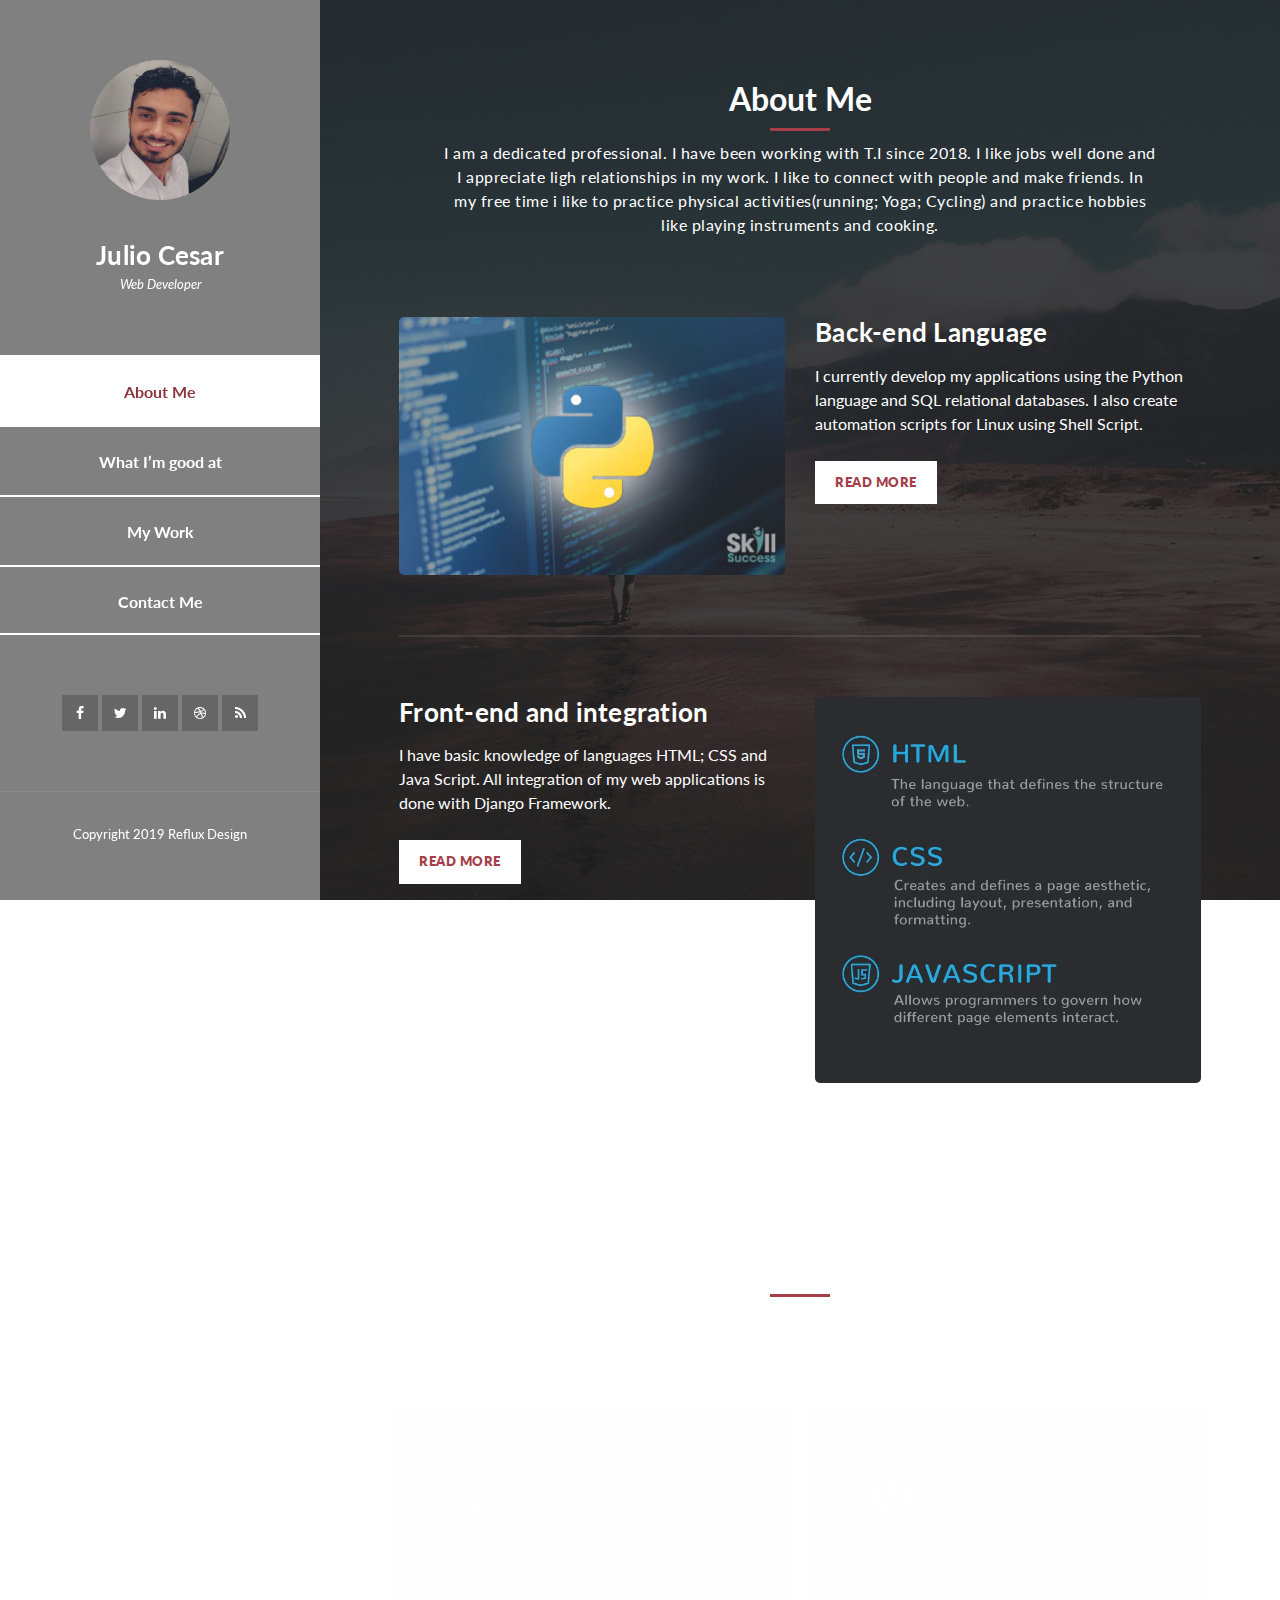
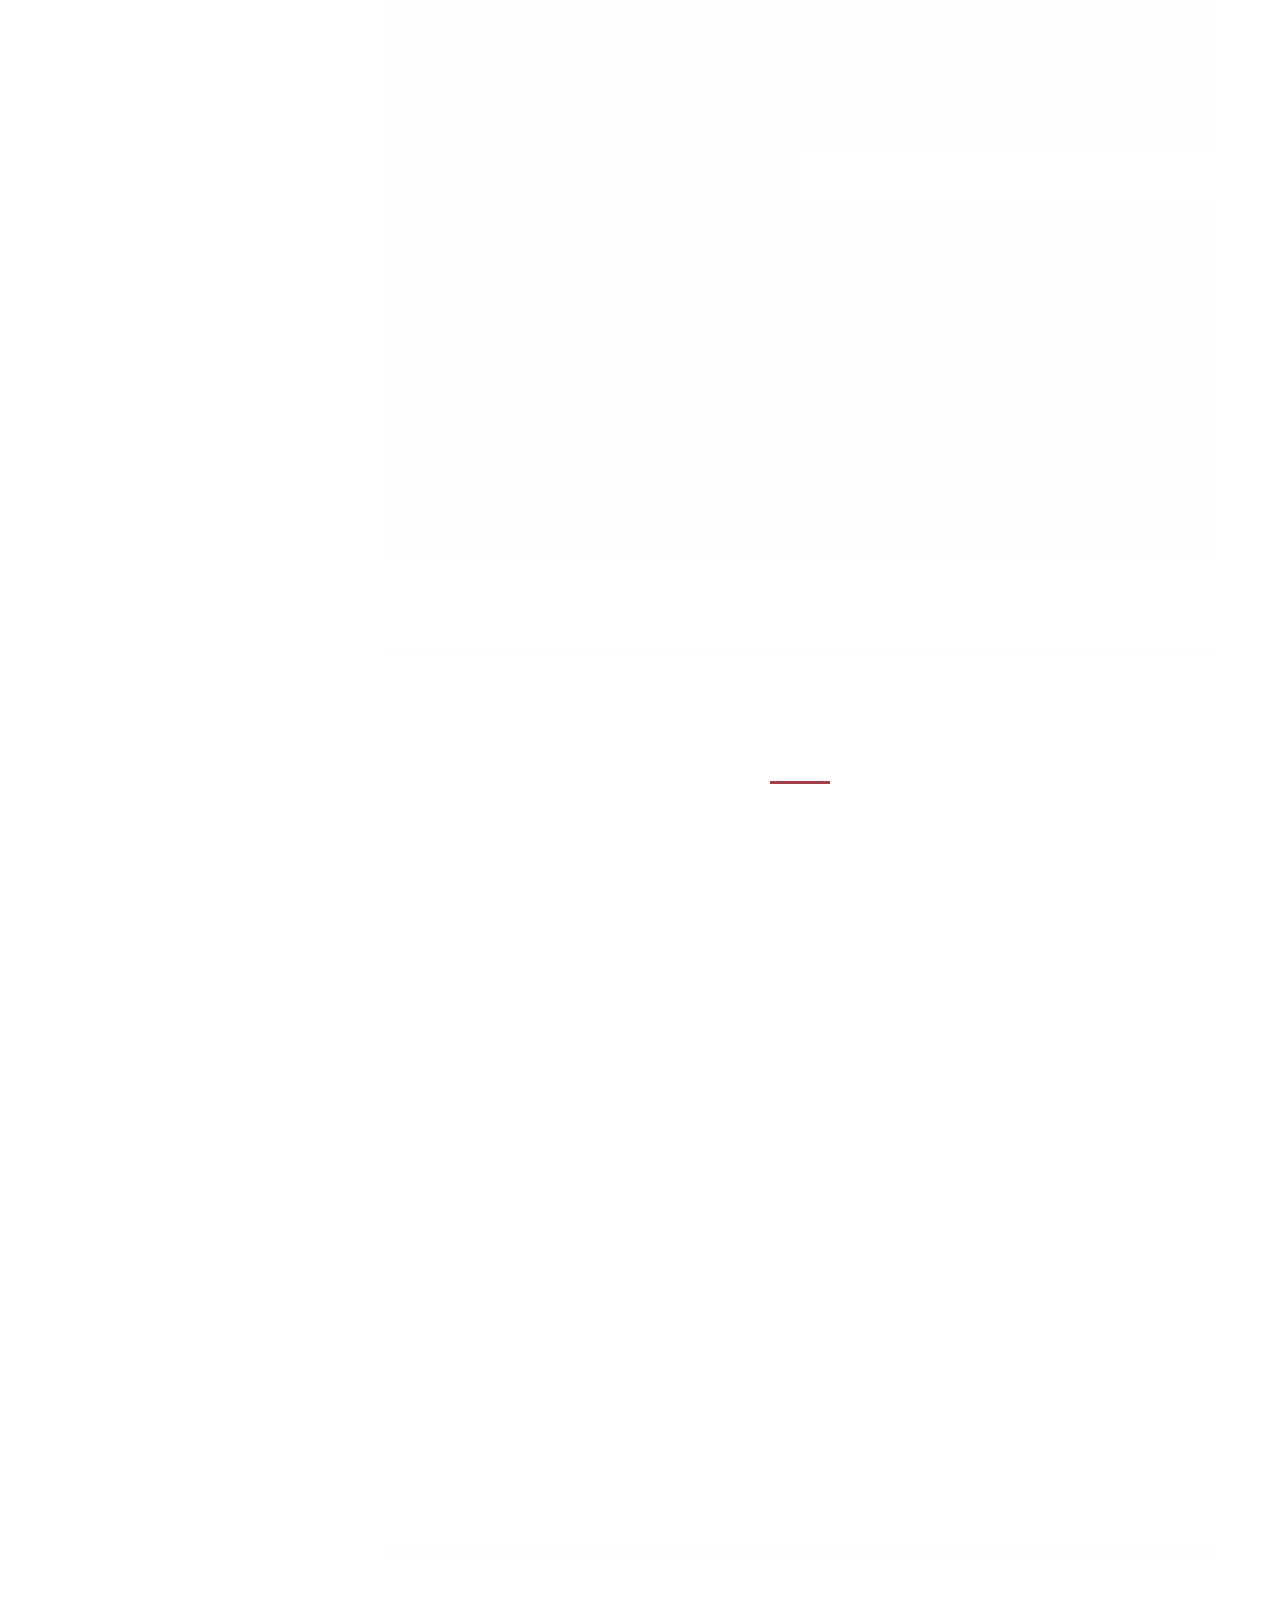
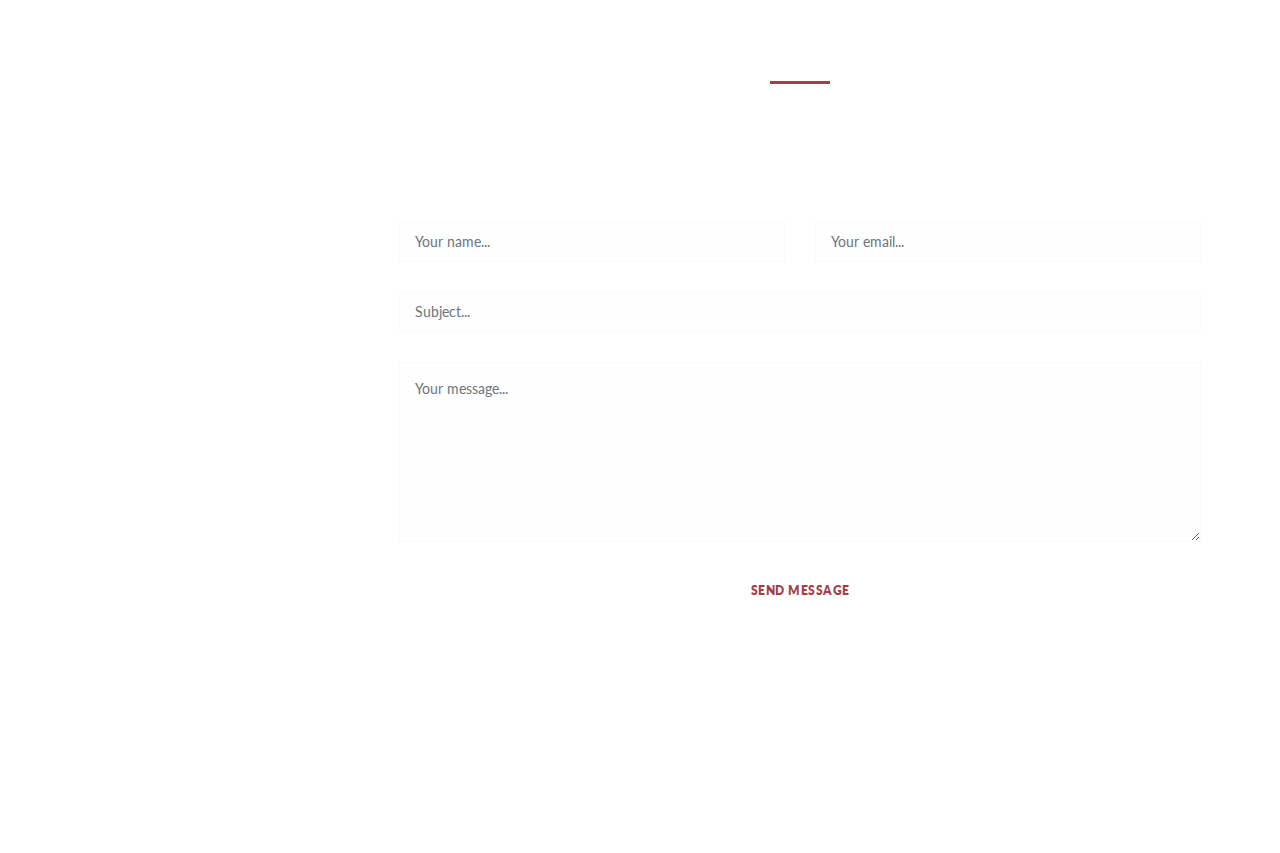
==== index.html @ 091b9fd5 "Home created" ====
<!DOCTYPE html>
<html lang="en">
  <head>
    <meta charset="utf-8" />
    <meta
      name="viewport"
      content="width=device-width, initial-scale=1, shrink-to-fit=no"
    />
    <meta name="description" content="" />
    <meta name="author" content="" />
    <link
      href="https://fonts.googleapis.com/css?family=Lato:100,300,400,700,900"
      rel="stylesheet"
    />

    <title>Reflux HTML CSS Template</title>
<!--
Reflux Template
https://templatemo.com/tm-531-reflux
-->
    <!-- Bootstrap core CSS -->
    <link href="vendor/bootstrap/css/bootstrap.min.css" rel="stylesheet" />

    <!-- Additional CSS Files -->
    <link rel="stylesheet" href="assets/css/fontawesome.css" />
    <link rel="stylesheet" href="assets/css/templatemo-style.css" />
    <link rel="stylesheet" href="assets/css/owl.css" />
    <link rel="stylesheet" href="assets/css/lightbox.css" />
  </head>

  <body>
    <div id="page-wraper">
      <!-- Sidebar Menu -->
      <div class="responsive-nav">
        <i class="fa fa-bars" id="menu-toggle"></i>
        <div id="menu" class="menu">
          <i class="fa fa-times" id="menu-close"></i>
          <div class="container">
            <div class="image">
              <a href="#"><img src="assets/images/my_picture.jpeg" alt="" /></a>
            </div>
            <div class="author-content">
              <h4>Julio Cesar</h4>
              <span>Web Developer</span>
            </div>
            <nav class="main-nav" role="navigation">
              <ul class="main-menu">
                <li><a href="#section1">About Me</a></li>
                <li><a href="#section2">What I’m good at</a></li>
                <li><a href="#section3">My Work</a></li>
                <li><a href="#section4">Contact Me</a></li>
              </ul>
            </nav>
            <div class="social-network">
              <ul class="soial-icons">
                <li>
                  <a href="https://fb.com/templatemo"
                    ><i class="fa fa-facebook"></i
                  ></a>
                </li>
                <li>
                  <a href="#"><i class="fa fa-twitter"></i></a>
                </li>
                <li>
                  <a href="#"><i class="fa fa-linkedin"></i></a>
                </li>
                <li>
                  <a href="#"><i class="fa fa-dribbble"></i></a>
                </li>
                <li>
                  <a href="#"><i class="fa fa-rss"></i></a>
                </li>
              </ul>
            </div>
            <div class="copyright-text">
              <p>Copyright 2019 Reflux Design</p>
            </div>
          </div>
        </div>
      </div>

      <section class="section about-me" data-section="section1">
        <div class="container">
          <div class="section-heading">
            <h2>About Me</h2>
            <div class="line-dec"></div>
            <span
              >I am a dedicated professional. I have been working with T.I since 2018. I like jobs well done and I appreciate ligh relationships in my work. I like to connect with people and make friends. In my free time i like to practice physical activities(running; Yoga; Cycling) and practice hobbies like playing instruments and cooking.</span
            >
          </div>
          <div class="left-image-post">
            <div class="row">
              <div class="col-md-6">
                <div class="left-image">
                  <img src="assets/images/python.jpg" alt="" />
                </div>
              </div>
              <div class="col-md-6">
                <div class="right-text">
                  <h4>Back-end Language</h4>
                  <p>
                    I currently develop my applications using the Python 
                    language and SQL relational databases.
                    I also create automation scripts for Linux using Shell Script.
                  </p>
                  <div class="white-button">
                    <a href="#">Read More</a>
                  </div>
                </div>
              </div>
            </div>
          </div>
          <div class="right-image-post">
            <div class="row">
              <div class="col-md-6">
                <div class="left-text">
                  <h4>Front-end and integration</h4>
                  <p>
                    I have basic knowledge of languages HTML; CSS and Java Script.
                    All integration of my web applications is done with Django Framework.

                  </p>
                  <div class="white-button">
                    <a href="#">Read More</a>
                  </div>
                </div>
              </div>
              <div class="col-md-6">
                <div class="right-image">
                  <img src="assets/images/front_end_image.webp" alt="" />
                </div>
              </div>
            </div>
          </div>
        </div>
      </section>

      <section class="section my-services" data-section="section2">
        <div class="container">
          <div class="section-heading">
            <h2>What I’m good at?</h2>
            <div class="line-dec"></div>
            <span
              >
            "There is no one so good that he cannot improve a little every day."  
            </span
            >
          </div>
          <div class="row">
            <div class="col-md-6">
              <div class="service-item">
                <div class="first-service-icon service-icon"></div>
                <h4>Python &amp; SQL Databases</h4>
                <p>
                  I am usually involved with the back end of applications:
                  Developing Python scrips, creating databases with My SQL
                  and developing Shell automation scripts for Linux.
                  
                </p>
              </div>
            </div>
            <div class="col-md-6">
              <div class="service-item">
                <div class="second-service-icon service-icon"></div>
                <h4>Creative Ideas</h4>
                <p>
                  I like to exercise my creativity inside and outside my work.
                  Working on solutions or simply creating things.
                </p>
              </div>
            </div>
            <div class="col-md-6">
              <div class="service-item">
                <div class="third-service-icon service-icon"></div>
                <h4>Team work</h4>
                <p>
                  Integer suscipit condimentum aliquet. Nam quis risus metus.
                  I really enjoy being part of teams. Being involved in projects
                  where I can connect with people.
                </p>
              </div>
            </div>
            <div class="col-md-6">
              <div class="service-item">
                <div class="fourth-service-icon service-icon"></div>
                <h4>Working with goals</h4>
                <p>
                  Vivamus et dui a massa venenatis fringilla. Proin lacus massa,
                  I like to work with well-defined goals so that results can be evaluated and improved.
                </p>
              </div>
            </div>
          </div>
        </div>
      </section>

      <section class="section my-work" data-section="section3">
        <div class="container">
          <div class="section-heading">
            <h2>My Work</h2>
            <div class="line-dec"></div>
            <span
              > Visit my GitHub and see all the projects I working.<br/>
              
              </br>
              Some of the projects i did: <br/>
              </br>
              1- Automation of network printing control administration with automation of sending alert e-mail.
              </br>
              2- Web Scraping of weather page with automation of sending e-mails with weather forecast.
              </br>
              3- Website development for Mogi Idependent football team


           
            </span
            >
          </div>
          <div class="row">
            <div class="isotope-wrapper">
              <form class="isotope-toolbar">
                <label
                  ><input
                    type="radio"
                    data-type="*"
                    checked=""
                    name="isotope-filter"
                  />
                  <!--  DISABLE

                  <span>all</span></label
                >
                <label
                  ><input
                    type="radio"
                    data-type="people"
                    name="isotope-filter"
                  />
                  <span>people</span></label
                >
                <label
                  ><input
                    type="radio"
                    data-type="nature"
                    name="isotope-filter"
                  />
                  <span>nature</span></label
                >
                <label
                  ><input
                    type="radio"
                    data-type="animals"
                    name="isotope-filter"
                  />
                  <span>animals</span></label
                  > -->
              </form>
              <div class="isotope-box">
                <div class="isotope-item" data-type="nature">
                  <figure class="snip1321">
                    <img
                      src="assets/images/portfolio-01.jpg"
                      alt="sq-sample26"
                    />
                    <figcaption>
                      <a
                        href="assets/images/portfolio-01.jpg"
                        data-lightbox="image-1"
                        data-title="Caption"
                        ><i class="fa fa-search"></i
                      ></a>
                      <h4>First Title</h4>
                      <span>free to use our template</span>
                    </figcaption>
                  </figure>
                </div>

                <div class="isotope-item" data-type="people">
                  <figure class="snip1321">
                    <img
                      src="assets/images/portfolio-02.jpg"
                      alt="sq-sample26"
                    />
                    <figcaption>
                      <a
                        href="assets/images/portfolio-02.jpg"
                        data-lightbox="image-1"
                        data-title="Caption"
                        ><i class="fa fa-search"></i
                      ></a>
                      <h4>Second Title</h4>
                      <span>please tell your friends</span>
                    </figcaption>
                  </figure>
                </div>

                <div class="isotope-item" data-type="animals">
                  <figure class="snip1321">
                    <img
                      src="assets/images/portfolio-03.jpg"
                      alt="sq-sample26"
                    />
                    <figcaption>
                      <a
                        href="assets/images/portfolio-03.jpg"
                        data-lightbox="image-1"
                        data-title="Caption"
                        ><i class="fa fa-search"></i
                      ></a>
                      <h4>Item Third</h4>
                      <span>customize anything</span>
                    </figcaption>
                  </figure>
                </div>

                <div class="isotope-item" data-type="people">
                  <figure class="snip1321">
                    <img
                      src="assets/images/portfolio-04.jpg"
                      alt="sq-sample26"
                    />
                    <figcaption>
                      <a
                        href="assets/images/portfolio-04.jpg"
                        data-lightbox="image-1"
                        data-title="Caption"
                        ><i class="fa fa-search"></i
                      ></a>
                      <h4>Item Fourth</h4>
                      <span>Re-distribution not allowed</span>
                    </figcaption>
                  </figure>
                </div>

                <div class="isotope-item" data-type="nature">
                  <figure class="snip1321">
                    <img
                      src="assets/images/portfolio-05.jpg"
                      alt="sq-sample26"
                    />
                    <figcaption>
                      <a
                        href="assets/images/portfolio-05.jpg"
                        data-lightbox="image-1"
                        data-title="Caption"
                        ><i class="fa fa-search"></i
                      ></a>
                      <h4>Fifth Awesome</h4>
                      <span>Ut sollicitudin risus</span>
                    </figcaption>
                  </figure>
                </div>

                <div class="isotope-item" data-type="animals">
                  <figure class="snip1321">
                    <img
                      src="assets/images/portfolio-06.jpg"
                      alt="sq-sample26"
                    />
                    <figcaption>
                      <a
                        href="assets/images/portfolio-06.jpg"
                        data-lightbox="image-1"
                        data-title="Caption"
                        ><i class="fa fa-search"></i
                      ></a>
                      <h4>Awesome Sixth</h4>
                      <span>Donec eget massa ante</span>
                    </figcaption>
                  </figure>
                </div>
              </div>
            </div>
          </div>
        </div>
      </section>

      <section class="section contact-me" data-section="section4">
        <div class="container">
          <div class="section-heading">
            <h2>Contact Me</h2>
            <div class="line-dec"></div>
            <span
              >Fusce eget nibh nec justo interdum condimentum. Morbi justo ex,
              efficitur at ante ac, tincidunt maximus ligula. Lorem ipsum dolor
              sit amet, consectetur adipiscing elit.</span
            >
          </div>
          <div class="row">
            <div class="right-content">
              <div class="container">
                <form id="contact" action="" method="post">
                  <div class="row">
                    <div class="col-md-6">
                      <fieldset>
                        <input
                          name="name"
                          type="text"
                          class="form-control"
                          id="name"
                          placeholder="Your name..."
                          required=""
                        />
                      </fieldset>
                    </div>
                    <div class="col-md-6">
                      <fieldset>
                        <input
                          name="email"
                          type="text"
                          class="form-control"
                          id="email"
                          placeholder="Your email..."
                          required=""
                        />
                      </fieldset>
                    </div>
                    <div class="col-md-12">
                      <fieldset>
                        <input
                          name="subject"
                          type="text"
                          class="form-control"
                          id="subject"
                          placeholder="Subject..."
                          required=""
                        />
                      </fieldset>
                    </div>
                    <div class="col-md-12">
                      <fieldset>
                        <textarea
                          name="message"
                          rows="6"
                          class="form-control"
                          id="message"
                          placeholder="Your message..."
                          required=""
                        ></textarea>
                      </fieldset>
                    </div>
                    <div class="col-md-12">
                      <fieldset>
                        <button type="submit" id="form-submit" class="button">
                          Send Message
                        </button>
                      </fieldset>
                    </div>
                  </div>
                </form>
              </div>
            </div>
          </div>
        </div>
      </section>
    </div>

    <!-- Scripts -->
    <!-- Bootstrap core JavaScript -->
    <script src="vendor/jquery/jquery.min.js"></script>
    <script src="vendor/bootstrap/js/bootstrap.bundle.min.js"></script>

    <script src="assets/js/isotope.min.js"></script>
    <script src="assets/js/owl-carousel.js"></script>
    <script src="assets/js/lightbox.js"></script>
    <script src="assets/js/custom.js"></script>
    <script>
      //according to loftblog tut
      $(".main-menu li:first").addClass("active");

      var showSection = function showSection(section, isAnimate) {
        var direction = section.replace(/#/, ""),
          reqSection = $(".section").filter(
            '[data-section="' + direction + '"]'
          ),
          reqSectionPos = reqSection.offset().top - 0;

        if (isAnimate) {
          $("body, html").animate(
            {
              scrollTop: reqSectionPos
            },
            800
          );
        } else {
          $("body, html").scrollTop(reqSectionPos);
        }
      };

      var checkSection = function checkSection() {
        $(".section").each(function() {
          var $this = $(this),
            topEdge = $this.offset().top - 80,
            bottomEdge = topEdge + $this.height(),
            wScroll = $(window).scrollTop();
          if (topEdge < wScroll && bottomEdge > wScroll) {
            var currentId = $this.data("section"),
              reqLink = $("a").filter("[href*=\\#" + currentId + "]");
            reqLink
              .closest("li")
              .addClass("active")
              .siblings()
              .removeClass("active");
          }
        });
      };

      $(".main-menu").on("click", "a", function(e) {
        e.preventDefault();
        showSection($(this).attr("href"), true);
      });

      $(window).scroll(function() {
        checkSection();
      });
    </script>
  </body>
</html>
---- assets/css/templatemo-style.css ----
/*

Reflux Template

https://templatemo.com/tm-531-reflux

*/

@import url(fontawesome.css);
@import url("https://fonts.googleapis.com/css?family=Lato:100,300,400,700,900");
body {
    font-family: 'Lato', sans-serif;
}

#page-wraper {
    background: url(../images/page-bg.jpg) no-repeat center center fixed;
    -webkit-background-size: cover;
    -moz-background-size: cover;
    -o-background-size: cover;
    background-size: cover;
    width: 100%;
}


/* Basic */

body {
    overflow-x: hidden;
}

input,
select,
textarea {
    outline: none;
}

a,
a:hover {
    text-decoration: none;
}

p {
    font-size: 16px;
    line-height: 24px;
    color: #fff;
}

h4 {
    font-size: 26px;
    font-weight: 700;
    color: #fff;
    letter-spacing: 0.25px;
}

img {
    width: 100%;
    overflow: hidden;
}

ul {
    padding: 0;
    margin: 0;
    list-style: none;
}

ul li {
    display: inline-block;
}

html {
    -webkit-box-sizing: border-box;
    -moz-box-sizing: border-box;
    box-sizing: border-box;
}

*,
*:before,
*:after {
    -webkit-box-sizing: inherit;
    -moz-box-sizing: inherit;
    box-sizing: inherit;
}

.clearfix {
    zoom: 1;
}

.clearfix:before,
.clearfix:after {
    content: "";
    display: table;
}

.clearfix:after {
    clear: both;
}

.container {
    margin: 0 auto;
}

.main-nav {
    text-align: center;
}

.main-nav li:last-child a {
    border-bottom: 2px solid #fff;
}

.main-nav li {
    display: block;
}

.main-nav li a {
    height: 70px;
    line-height: 70px;
    display: inline-block;
    font-size: 16px;
    font-weight: 700;
    color: #fff;
    width: 100%;
    transition: all 0.5s;
    border-top: 2px solid #fff;
}

.main-nav li:hover a,
.main-nav li.active a {
    background: #fff;
    color: #8c363e;
}

/* Sidebar Menu */

.menu .image {
    margin-top: 60px;
}

.menu .image img {
    width: 140px;
    height: 140px;
    border-radius: 50%;
    text-align: center;
}

.menu .author-content {
    margin: 40px 0px 60px 0px;
}

.menu .author-content h4 {
    margin-bottom: 0px;
}

.menu .author-content span {
    font-size: 13px;
    font-style: italic;
    color: #fff;
}

.menu .social-network {
    margin-top: 60px;
}

.menu .social-network ul li {
    margin: 0 3px;
}

.menu .social-network ul li a {
    width: 40px;
    height: 40px;
    display: inline-block;
    text-align: center;
    line-height: 40px;
    background-color: rgba(0, 0, 0, 0.2);
    color: #fff;
    font-size: 14px;
    transition: all 0.5s;
}

.menu .social-network ul li a:hover {
    background-color: #fff;
    color: #a43f49;
}

.menu .copyright-text {
    position: relative;
    margin-top: 60px;
}

.menu .copyright-text p {
    border-top: 1px solid rgba(250, 250, 250, 0.1);
    display: inline-block;
    width: 100%;
    padding-left: 30px;
    padding-right: 30px;
    padding-top: 30px;
    font-size: 13px;
}

.menu:before,
.menu:after {
    content: "";
    display: table;
}

.menu:after {
    clear: both;
}

.menu a {
    text-decoration: none;
    color: inherit;
}

.menu {
    text-align: center;
}

.menu::-webkit-scrollbar {
    display: none;
}

.menu {
    left: 10%;
  -webkit-transition: -webkit-transform 233ms cubic-bezier(0, 0, 0.21, 1);
  -webkit-overflow-scrolling: touch;
  background-color: grey;
  box-sizing: border-box;
  height: 100vh;  
  max-height: 100vh !important;
  max-width: 80vw !important;
  min-width: 45px !important;
  outline: none;
  overflow-x: hidden !important;
  overflow-y: auto !important;
  padding: 0;
  position: fixed !important;
  top: calc(0px);  
  width: 20%;
  will-change: transform;
  z-index: 9999 !important;
}

.menu-toggle {
  color: #fff;
  cursor: pointer;
  font-size: 25px;
  position: fixed;
  right: 25px;
  top: 25px;
}

#menu-toggle {
    z-index: 999;
    cursor: pointer;
    position: fixed;
    top: 0;
    left: 0;
    color: #a43f49;
    background-color: #fff;
    width: 60px;
    height: 60px;
    text-align: center;
    display: inline-block;
    line-height: 60px;
}

.menu-close {
  cursor: pointer;
}

#menu-close {
    cursor: pointer;
    text-align: right;
    color: #a43f49;
    background-color: #fff;
    width: 100%;
    height: 60px;
    text-align: center;
    display: inline-block;
    line-height: 60px;
}


/* Section */

.section {
    color: #fff;
    width: 55%;
    right: 10%;
    left: 35%;
    position: relative;
    min-height: 100vh;
    padding-bottom: 80px;
    border-bottom: 3px solid rgba(250, 250, 250, 0.25);
}

.section-heading {
    text-align: center;
    padding: 80px 45px;
}

.section-heading h2 {
    font-size: 32px;
    font-weight: 700;
    color: #fff;
}

.section-heading .line-dec {
    width: 60px;
    height: 3px;
    background-color: #a43f49;
    margin: 10px auto;
}

.section-heading span {
    margin-top: 5px;
    font-size: 16px;
    color: #fff;
    letter-spacing: 0.5px;
}


/* Buttons */

.white-button a {
    display: inline-block;
    padding: 12px 20px;
    background-color: #fff;
    color: #a43f49;
    font-size: 13px;
    font-weight: 800;
    letter-spacing: 0.5px;
    text-transform: uppercase;
    transition: all 0.5s;
}

.white-button a:hover {
    background-color: #a43f49;
    color: #fff;
}

button {
    display: inline-block;
    padding: 10px 20px;
    background-color: #fff;
    color: #a43f49;
    font-size: 12px;
    font-weight: 800;
    letter-spacing: 0.5px;
    text-transform: uppercase;
    transition: all 0.5s;
    border: none;
    outline: none;
    cursor: pointer;
}

button:hover {
    outline: none;
    background-color: #a43f49;
    color: #fff;
}


/* Left & Right Post */

.right-image-post {
    margin-top: 60px;
    padding-top: 60px;
    border-top: 2px solid rgba(250, 250, 250, 0.1);
}

.left-image img,
.right-image img {
    border-radius: 5px;
}

.right-image-post h4,
.left-image-post h4 {
    margin-top: 30px;
}

.right-image-post p,
.left-image-post p {
    margin-top: 20px;
}

.right-image-post .white-button,
.left-image-post .white-button {
    margin-top: 30px;
}


/* Services */

.my-services .col-md-6 {
    padding-left: 5px;
    padding-right: 5px;
}

.service-item {
    margin-bottom: 10px;
    padding: 50px;
    background-color: rgba(250, 250, 250, 0.1);
    transition: all 0.5s;
}

.service-item h4 {
    transition: all 0.5s;
}

.service-item p {
    transition: all 0.5s;
}

.service-item:hover {
    background-color: rgba(250, 250, 250, 1);
}

.service-item:hover h4 {
    color: #1e1e1e;
}

.service-item:hover p {
    color: #4a4a4a;
}

.service-item .service-icon {
    width: 70px;
    height: 70px;
    display: inline-block;
    margin-bottom: 30px;
    background-size: cover;
    background-repeat: no-repeat;
    transition: all 0.5s;
}

.service-item .first-service-icon {
    background-image: url(../images/first-white-icon.png);
}

.service-item:hover .first-service-icon {
    background-image: url(../images/first-main-icon.png);
}

.service-item .second-service-icon {
    background-image: url(../images/second-white-icon.png);
}

.service-item:hover .second-service-icon {
    background-image: url(../images/second-main-icon.png);
}

.service-item .third-service-icon {
    background-image: url(../images/third-white-icon.png);
}

.service-item:hover .third-service-icon {
    background-image: url(../images/third-main-icon.png);
}

.service-item .fourth-service-icon {
    background-image: url(../images/fourth-white-icon.png);
}

.service-item:hover .fourth-service-icon {
    background-image: url(../images/fourth-main-icon.png);
}


/* My Work */

section.my-work .section-heading {
    text-align: left;
    padding: 80px 45px 50px 45px;
}

.isotope-wrapper {
    position: relative;
    width: 100%;
    margin: auto;
}

.isotope-toolbar input[type="radio"] {
    display: none;
}

.isotope-toolbar span {
    text-transform: capitalize;
    display: inline-block;
    margin-right: 15px;
    padding-bottom: 3px;
    font-size: 15px;
    font-weight: 700;
    border-bottom: 2px solid transparent;
    transform: ease-in-out 0.5s;
    cursor: pointer;
}

.isotope-toolbar input[type="radio"]:checked + span {
    color: #a43f49;
    border-bottom: 2px solid #a43f49;
}

.isotope-box {
    position: relative;
    width: 100%;
}

.isotope-toolbar {
    text-align: center;
    margin: 10px;
}

.isotope-toolbar p {
    border-top: 1px solid #fff;
    padding-top: 15px;
}

.isotope-toolbar a {
    color: #fff;
}

.isotope-item {
    position: relative;
    width: 48%;
    margin: 1%;
    border-bottom: 2px solid rgba(250,250,250,0.1);
    padding-bottom: 30px;
    margin-bottom: 30px;
}

.isotope-item img {
    top: 0;
    left: 0;
    width: 100%;
    height: 100%;
    border-radius: 5px;
}

.lazyload {
    background: #f7f7f7;
}

.lazyloading {
    background: #f7f7f7 url(//afarkas.github.io/lazysizes/assets/imgs/loader.gif) no-repeat center;
    min-height: 60px;
}

figure.snip1321 {
  overflow: hidden;
  text-align: center;
  -webkit-perspective: 50em;
  perspective: 50em;
}
figure.snip1321 * {
  -webkit-box-sizing: padding-box;
  box-sizing: padding-box;
  -webkit-transition: all 0.2s ease-out;
  transition: all 0.2s ease-out;
}
figure.snip1321 figcaption {
  top: 50%;
  left: 20px;
  right: 20px;
  position: absolute;
  opacity: 0;
  z-index: 1;
}
figure.snip1321 h4 {
    margin-top: 15px;
  margin-bottom: 5px;
  color: #232323;
}
figure.snip1321 span {
    font-size: 14px;
    font-style: italic;
    display: block;
    color: #7a7a7a;
}
figure.snip1321 i {
  position: relative!important;
  font-size: 18px;
  background-color: #a43f49;
  width: 40px;
  height: 40px;
  display: inline-block;
  text-align: center;
  line-height: 40px;
  border-radius: 5px;
  color: #fff;
}
figure.snip1321:after {
  background-color: #ffffff;
  position: absolute;
  content: "";
  display: block;
  top: 20px;
  left: 20px;
  right: 20px;
  bottom: 20px;
  -webkit-transition: all 0.4s ease-in-out;
  transition: all 0.4s ease-in-out;
  -webkit-transform: rotateX(-90deg);
  transform: rotateX(-90deg);
  -webkit-transform-origin: 50% 50%;
  -ms-transform-origin: 50% 50%;
  transform-origin: 50% 50%;
  opacity: 0;
}
figure.snip1321 a {
  left: 0;
  right: 0;
  top: 0;
  bottom: 0;
  z-index: 1;
}
figure.snip1321:hover figcaption,
figure.snip1321.hover figcaption {
  -webkit-transform: translateY(-50%);
  transform: translateY(-50%);
  opacity: 1;
  -webkit-transition-delay: 0.2s;
  transition-delay: 0.2s;
}
figure.snip1321:hover:after,
figure.snip1321.hover:after {
  -webkit-transform: rotateX(0);
  transform: rotateX(0);
  opacity: 0.9;
}


/* Contact Me */

section.contact-me {
    border-bottom: none;
}

#contact input {
    background-color: rgba(250,250,250,0.1);
    border: 1px solid rgba(250,250,250,1);
    border-radius: 0px;
    margin-bottom: 30px;
    color: #fff;
    font-size: 14px;
    height: 40px;
    line-height: 40px;
    width: 100%;
    padding-left: 15px;
}

#contact input:focus {
    outline: none;
    box-shadow: none;
}

#contact textarea {
    background-color: rgba(250,250,250,0.1);
    border: 1px solid rgba(250,250,250,1);
    border-radius: 0px;
    margin-bottom: 30px;
    color: #fff;
    font-size: 14px;
    height: 180px;
    max-height: 220px;
    line-height: 40px;
    width: 100%;
    padding-left: 15px;
}

#contact textarea:focus {
    outline: none;
    box-shadow: none;
}

#contact {
    text-align: center;
}

@media screen and (max-width: 1680px) {
    .menu {
        left: 5%;
    }

    .section {
        color: #fff;
        width: 65%;
        right: 5%;
        left: 30%;
    }
}

@media screen and (max-width: 1680px) and (min-width: 846px) { 
    .menu .social-network ul li a {
        width: 36px;
        height: 36px;
        line-height: 36px;
    }

    .menu .social-network ul li {
        margin: 0;
    }

    .menu .image {
        margin-top: 60px;
    }
}

@media screen and (max-width: 1280px) {
    .menu {
        left: 0%;
    }

    .right-image-post h4,
    .left-image-post h4 {
        margin-top: 0px;
    }

    .right-image-post p,
    .left-image-post p {
        margin-top: 15px;
    }

    .right-image-post .white-button,
    .left-image-post .white-button {
        margin-top: 25px;
    }

}

.menu .container {
    padding-left: 0;
    padding-right: 0;
}

@media screen and (max-width: 1280px) and (min-width: 846px) {
    .menu {
        width: 25%;
    }
}

#menu-toggle,
#menu-close {
    display: none;
}  

@media screen and (max-width: 845px) {        
    #menu-toggle,
    #menu-close {
        display: inline-block;
    }    

    .menu {        
        width: 320px;
        -webkit-transform: translateX(-100%) !important;
        transform: translateX(-100%) !important;
        transition: -webkit-transform 233ms cubic-bezier(0, 0, 0.21, 1);
        transition: transform 233ms cubic-bezier(0, 0, 0.21, 1);
        transition: transform 233ms cubic-bezier(0, 0, 0.21, 1), -webkit-transform 233ms cubic-bezier(0, 0, 0.21, 1);
    }

    .menu .image {
        margin-top: 40px;        
    }

    .menu .image img {
        width: 120px;
        height: 120px;
    }

    .menu .author-content {
        margin: 20px 0px 40px 0px;
    }

    .menu .container {
        padding-left: 15px;
        padding-right: 15px;
    }

    .menu.open {
        display: inline-block;
        -webkit-transform: translateX(0) !important;
                transform: translateX(0) !important;
    }

    .responsive-nav {
        display: inline-block;
    }
    .section {
        width: 94%;
        right: 3%;
        left: 3%;
    }
    .isotope-item {
        width: 94%;
        margin: 3%;
    }
    .left-image-post img {
        margin-bottom: 30px;
    }
    .right-image-post img {
        margin-top: 30px;
    }
    .isotope-item {
        border-bottom: none;
        text-align: center;
    }
    .isotope-toolbar {
        margin-bottom: 20px;
    }
}
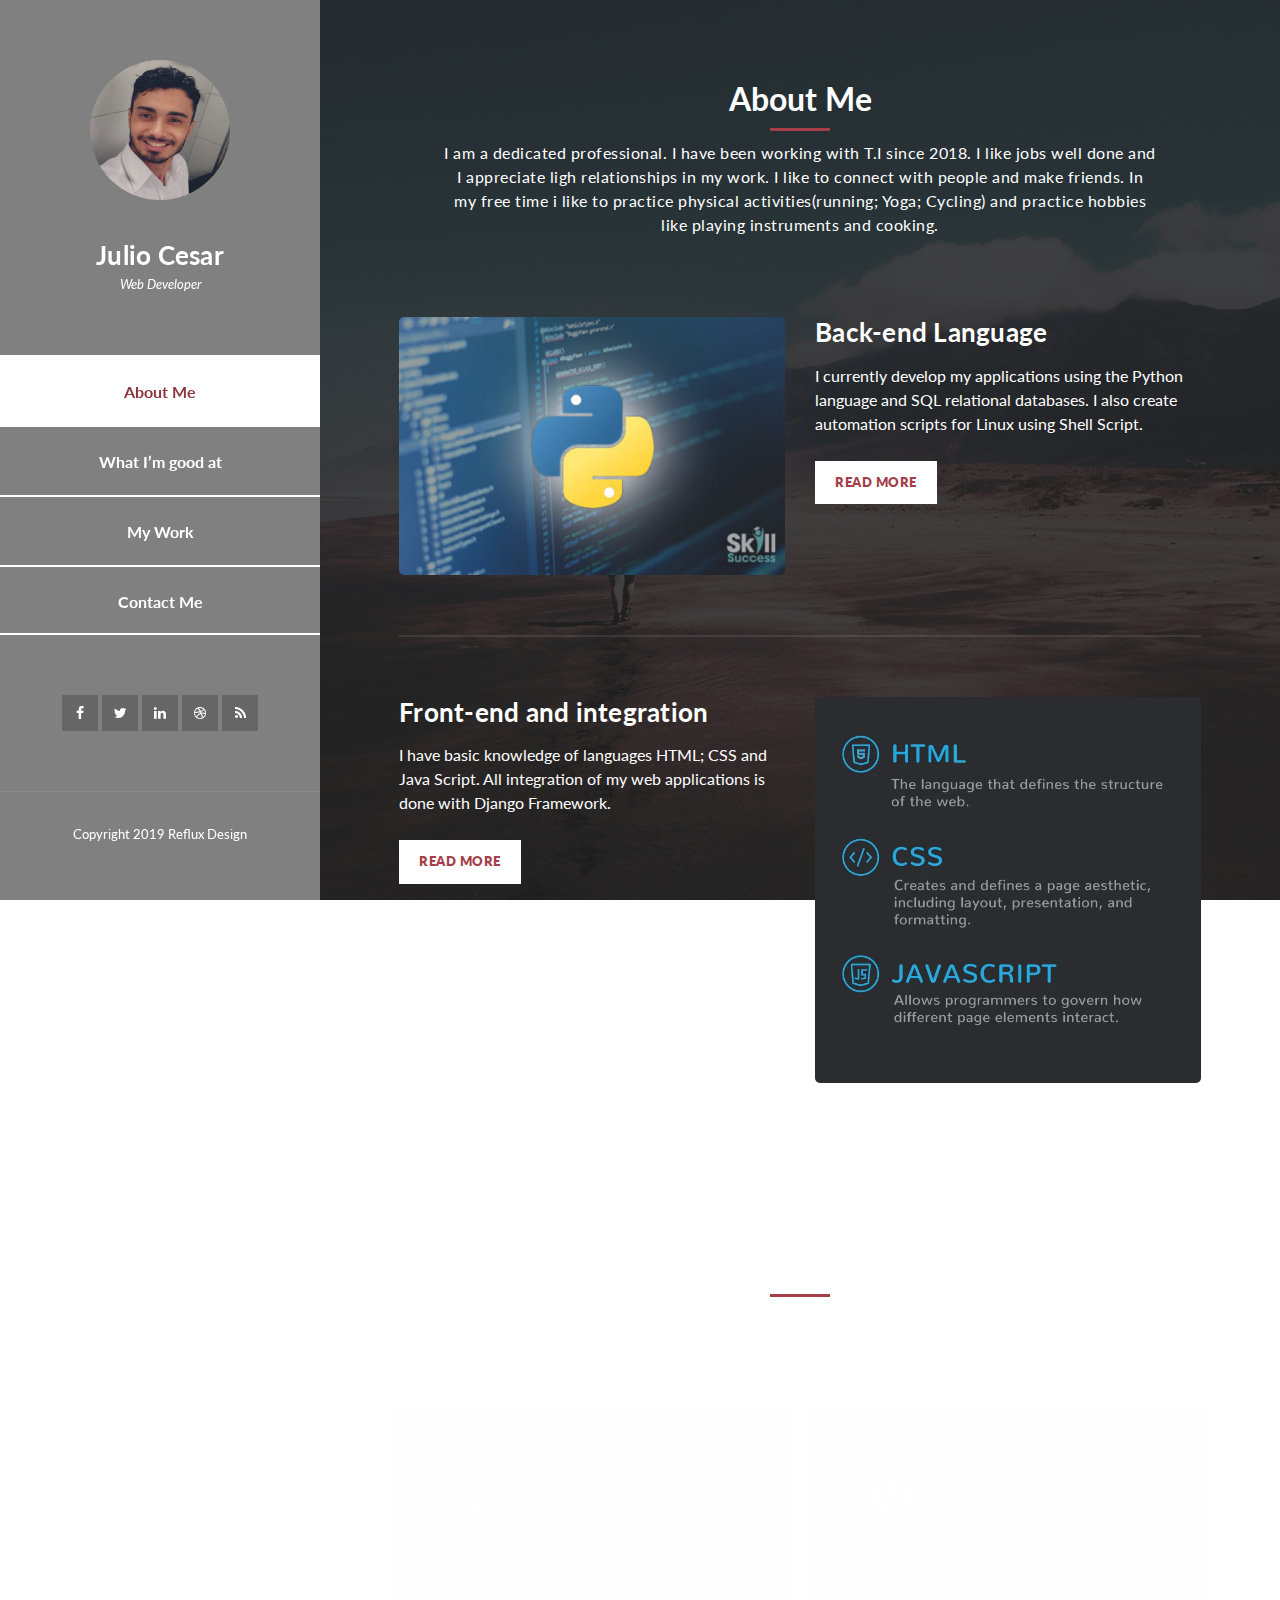
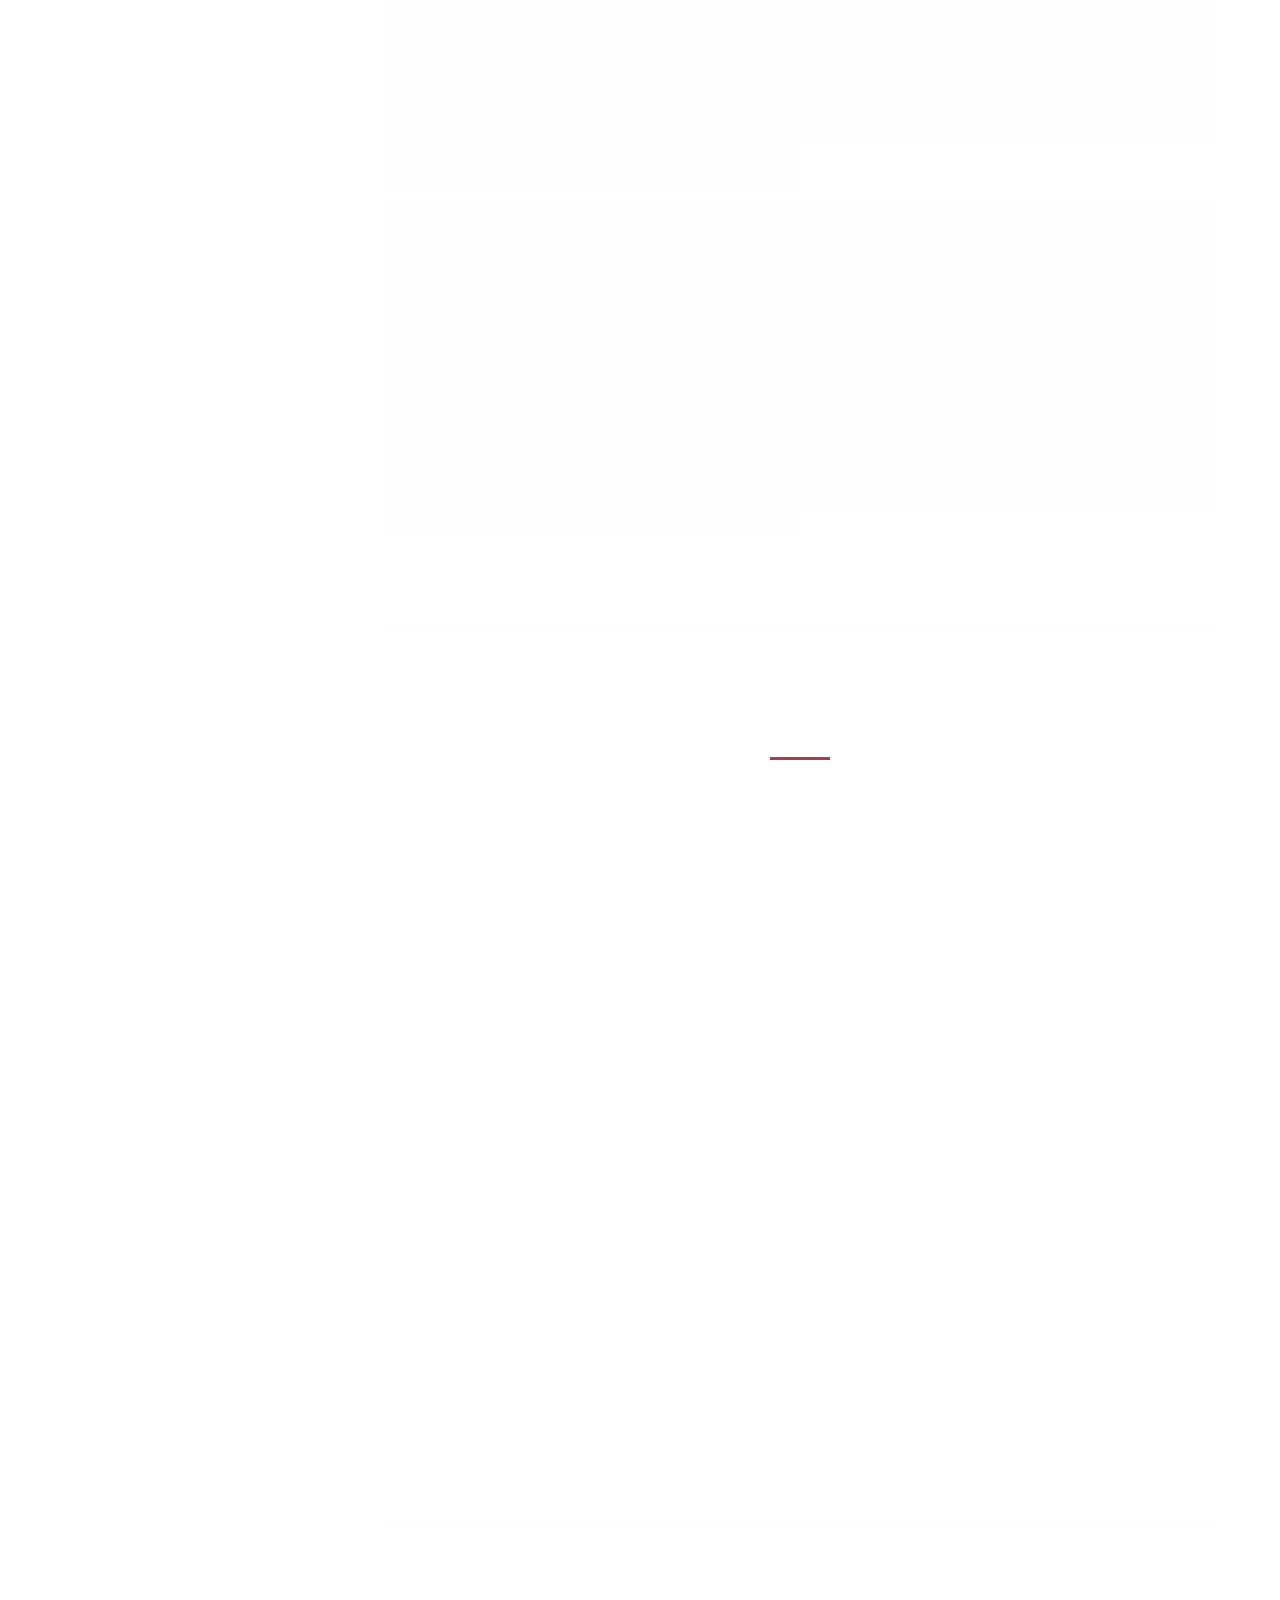
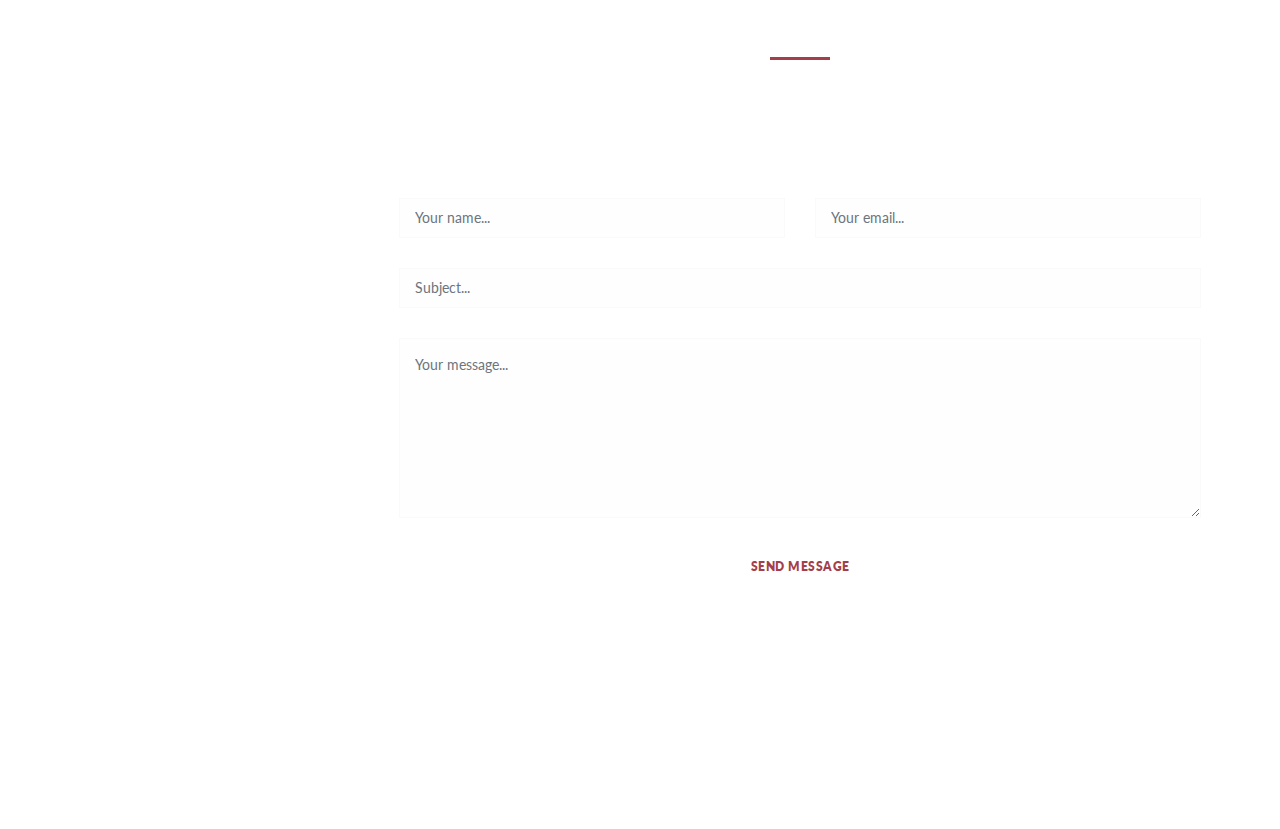
==== commit 4c2cfe94: "Description change" ====
--- a/index.html
+++ b/index.html
@@ -174,7 +174,6 @@
                 <div class="third-service-icon service-icon"></div>
                 <h4>Team work</h4>
                 <p>
-                  Integer suscipit condimentum aliquet. Nam quis risus metus.
                   I really enjoy being part of teams. Being involved in projects
                   where I can connect with people.
                 </p>
@@ -185,7 +184,6 @@
                 <div class="fourth-service-icon service-icon"></div>
                 <h4>Working with goals</h4>
                 <p>
-                  Vivamus et dui a massa venenatis fringilla. Proin lacus massa,
                   I like to work with well-defined goals so that results can be evaluated and improved.
                 </p>
               </div>
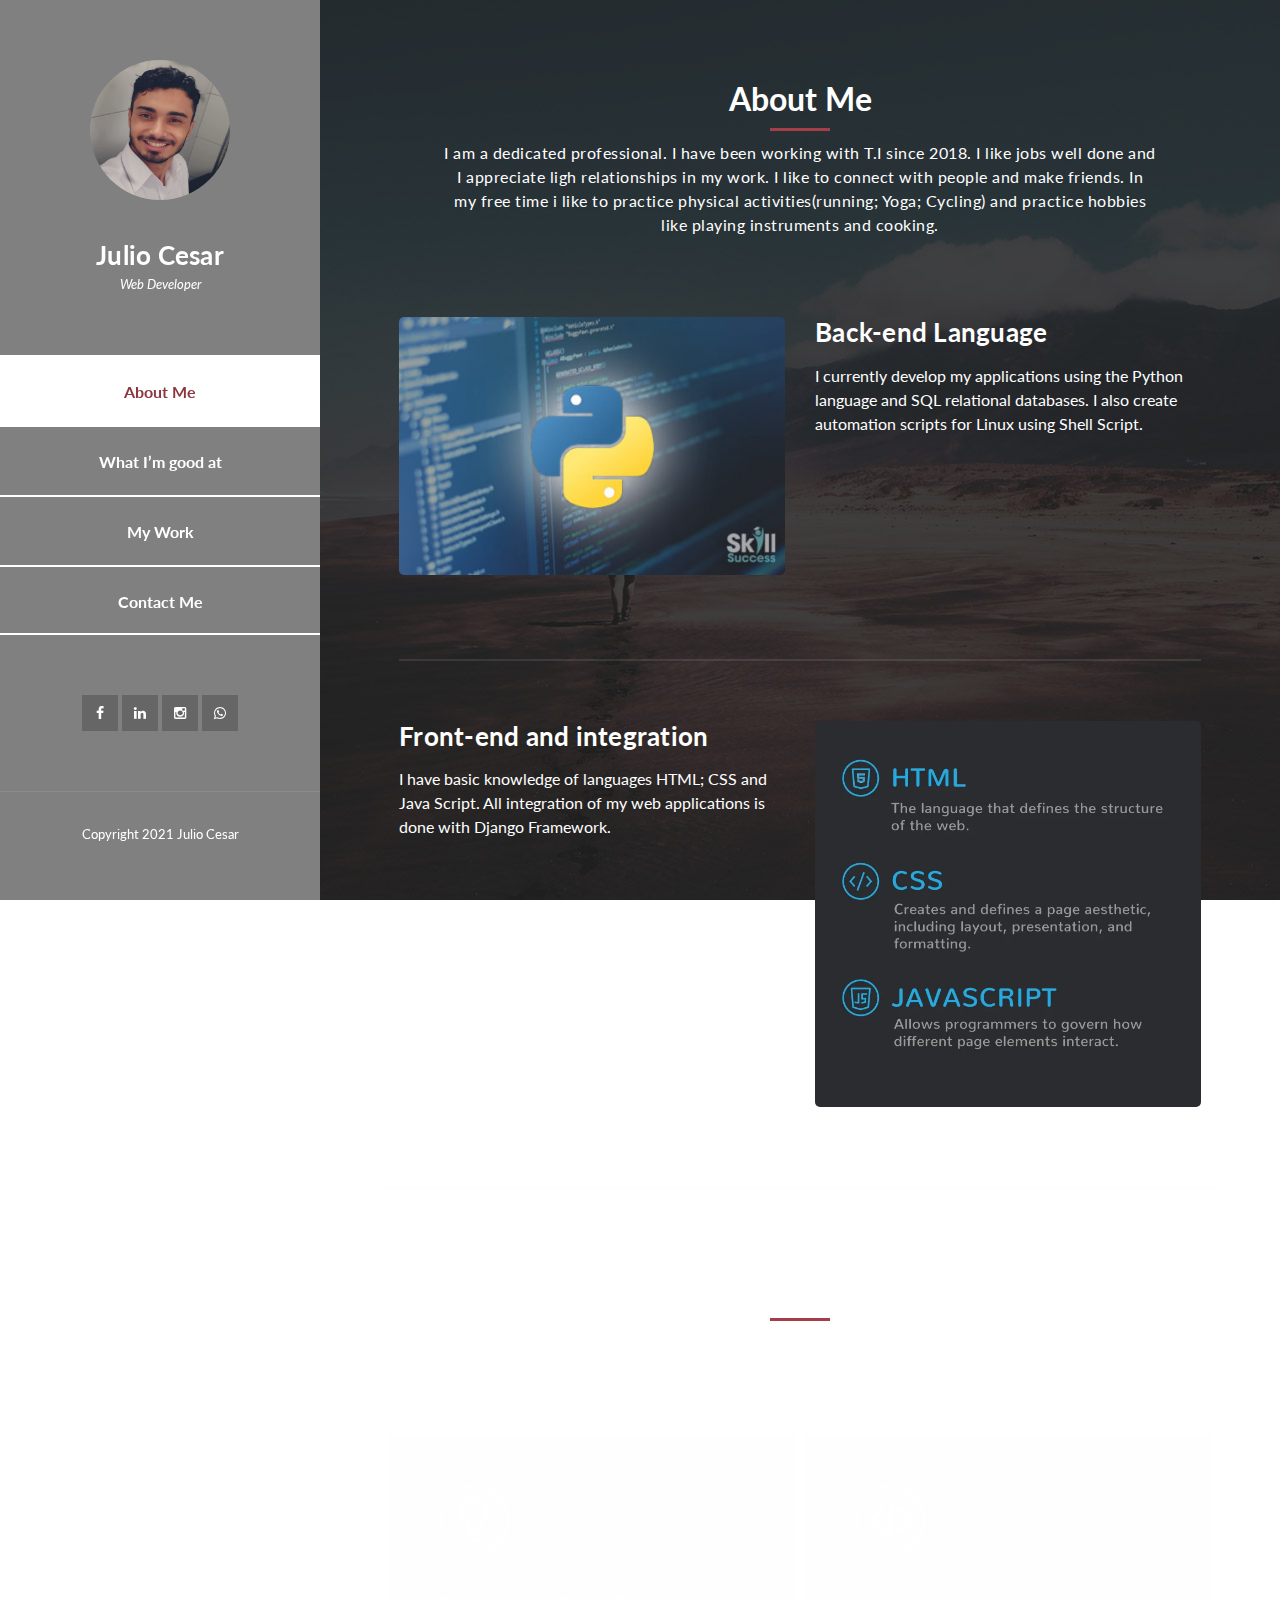
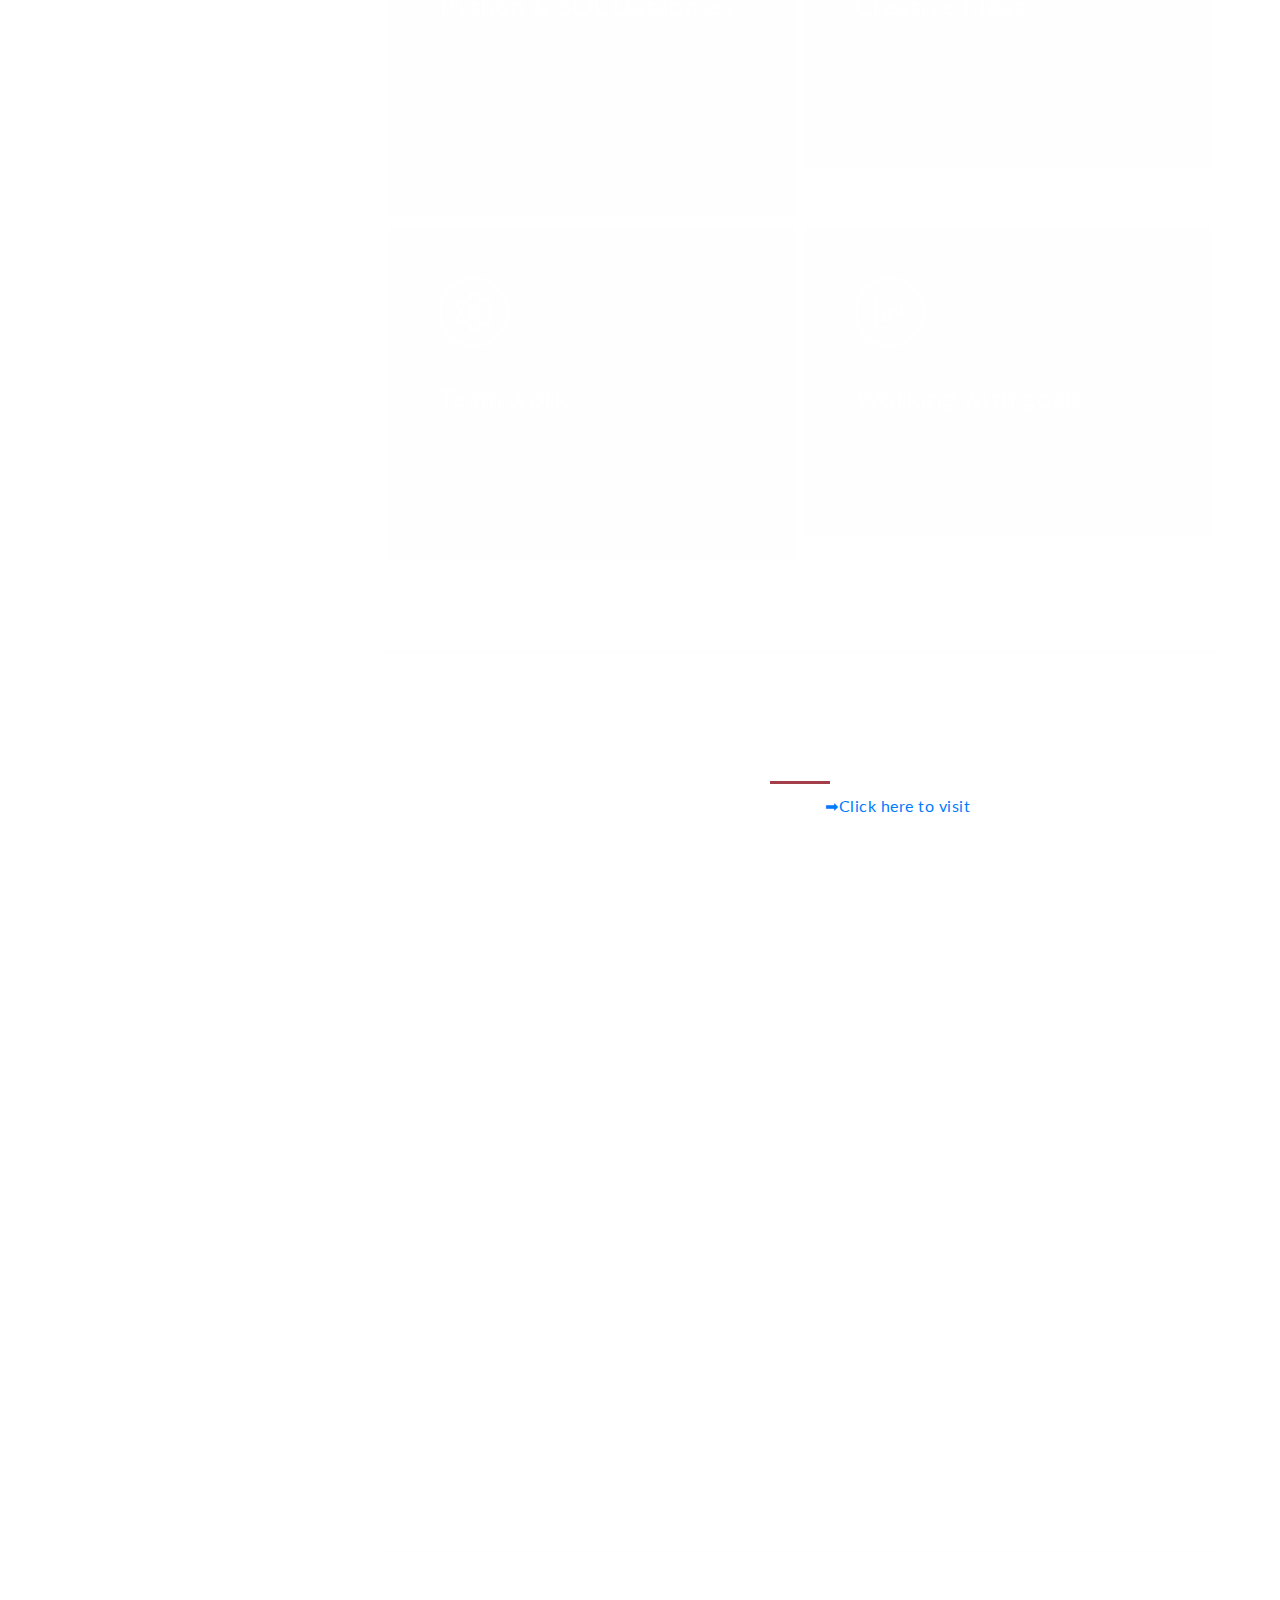
==== commit 186ccad6: "Template changes implemented" ====
--- a/index.html
+++ b/index.html
@@ -13,7 +13,7 @@
       rel="stylesheet"
     />
 
-    <title>Reflux HTML CSS Template</title>
+    <title>Julio Cesar Web Developer</title>
 <!--
 Reflux Template
 https://templatemo.com/tm-531-reflux
@@ -54,26 +54,21 @@
             <div class="social-network">
               <ul class="soial-icons">
                 <li>
-                  <a href="https://fb.com/templatemo"
-                    ><i class="fa fa-facebook"></i
-                  ></a>
+                  <a href="https://www.facebook.com/profile.php?id=100055918913539"><i class="fa fa-facebook"></i></a>
                 </li>
                 <li>
-                  <a href="#"><i class="fa fa-twitter"></i></a>
+                  <a href="https://www.linkedin.com/in/julio-cesar-6728b41b6/"><i class="fa fa-linkedin"></i></a>
                 </li>
                 <li>
-                  <a href="#"><i class="fa fa-linkedin"></i></a>
+                  <a href="https://www.instagram.com/js.cesar42/"><i class="fa fa-instagram"></i></a>        
                 </li>
                 <li>
-                  <a href="#"><i class="fa fa-dribbble"></i></a>
-                </li>
-                <li>
-                  <a href="#"><i class="fa fa-rss"></i></a>
+                  <a href='https://api.whatsapp.com/send?phone=5511981669628&text=Ol%C3%A1%2C%20estou%20entrando%20em%20contato%20atrav%C3%A9s%20de%20seu%20portf%C3%B3lio.%20%20'><i class="fa fa-whatsapp"></i></a>
                 </li>
               </ul>
             </div>
             <div class="copyright-text">
-              <p>Copyright 2019 Reflux Design</p>
+              <p>Copyright 2021 Julio Cesar</p>
             </div>
           </div>
         </div>
@@ -93,6 +88,8 @@
               <div class="col-md-6">
                 <div class="left-image">
                   <img src="assets/images/python.jpg" alt="" />
+                  <img id="databaseimage" src="assets/images/database.jpg" alt="" />
+
                 </div>
               </div>
               <div class="col-md-6">
@@ -103,9 +100,6 @@
                     language and SQL relational databases.
                     I also create automation scripts for Linux using Shell Script.
                   </p>
-                  <div class="white-button">
-                    <a href="#">Read More</a>
-                  </div>
                 </div>
               </div>
             </div>
@@ -120,9 +114,6 @@
                     All integration of my web applications is done with Django Framework.
 
                   </p>
-                  <div class="white-button">
-                    <a href="#">Read More</a>
-                  </div>
                 </div>
               </div>
               <div class="col-md-6">
@@ -198,16 +189,21 @@
             <h2>My Work</h2>
             <div class="line-dec"></div>
             <span
-              > Visit my GitHub and see all the projects I working.<br/>
+              > Visit my GitHub and see all the projects I working: <a id='my-github' href='https://github.com/Julio1901'> 	&#10145;Click here to visit</a> <br/>
               
               </br>
-              Some of the projects i did: <br/>
-              </br>
-              1- Automation of network printing control administration with automation of sending alert e-mail.
-              </br>
-              2- Web Scraping of weather page with automation of sending e-mails with weather forecast.
-              </br>
-              3- Website development for Mogi Idependent football team
+              <p>Some of the projects i did:</p> 
+              <br/>
+              </br>
+              <p>1- Automation of network printing control administration with automation of sending alert e-mail.</p>
+              </br>
+              <p>2- Web Scraping of weather page with automation of sending e-mails with weather forecast.</p>
+              </br>
+              <p>3- Website development for Mogi Idependent football team</p>
+              </br>
+              <p>4- Creation of news blog with administrator interface for handling posts and users.</p>
+              </br>
+              <p>5- System for personal control of electronic timekeeping schedules</p>
 
 
            
@@ -378,77 +374,9 @@
           <div class="section-heading">
             <h2>Contact Me</h2>
             <div class="line-dec"></div>
-            <span
-              >Fusce eget nibh nec justo interdum condimentum. Morbi justo ex,
-              efficitur at ante ac, tincidunt maximus ligula. Lorem ipsum dolor
-              sit amet, consectetur adipiscing elit.</span
+            <span>Click on the icons on the left and contact me! Or send an email to <b><u><i>software.julioc@gmail.com</i></u></b>  </span
             >
-          </div>
-          <div class="row">
-            <div class="right-content">
-              <div class="container">
-                <form id="contact" action="" method="post">
-                  <div class="row">
-                    <div class="col-md-6">
-                      <fieldset>
-                        <input
-                          name="name"
-                          type="text"
-                          class="form-control"
-                          id="name"
-                          placeholder="Your name..."
-                          required=""
-                        />
-                      </fieldset>
-                    </div>
-                    <div class="col-md-6">
-                      <fieldset>
-                        <input
-                          name="email"
-                          type="text"
-                          class="form-control"
-                          id="email"
-                          placeholder="Your email..."
-                          required=""
-                        />
-                      </fieldset>
-                    </div>
-                    <div class="col-md-12">
-                      <fieldset>
-                        <input
-                          name="subject"
-                          type="text"
-                          class="form-control"
-                          id="subject"
-                          placeholder="Subject..."
-                          required=""
-                        />
-                      </fieldset>
-                    </div>
-                    <div class="col-md-12">
-                      <fieldset>
-                        <textarea
-                          name="message"
-                          rows="6"
-                          class="form-control"
-                          id="message"
-                          placeholder="Your message..."
-                          required=""
-                        ></textarea>
-                      </fieldset>
-                    </div>
-                    <div class="col-md-12">
-                      <fieldset>
-                        <button type="submit" id="form-submit" class="button">
-                          Send Message
-                        </button>
-                      </fieldset>
-                    </div>
-                  </div>
-                </form>
-              </div>
-            </div>
-          </div>
+         </div>
         </div>
       </section>
     </div>
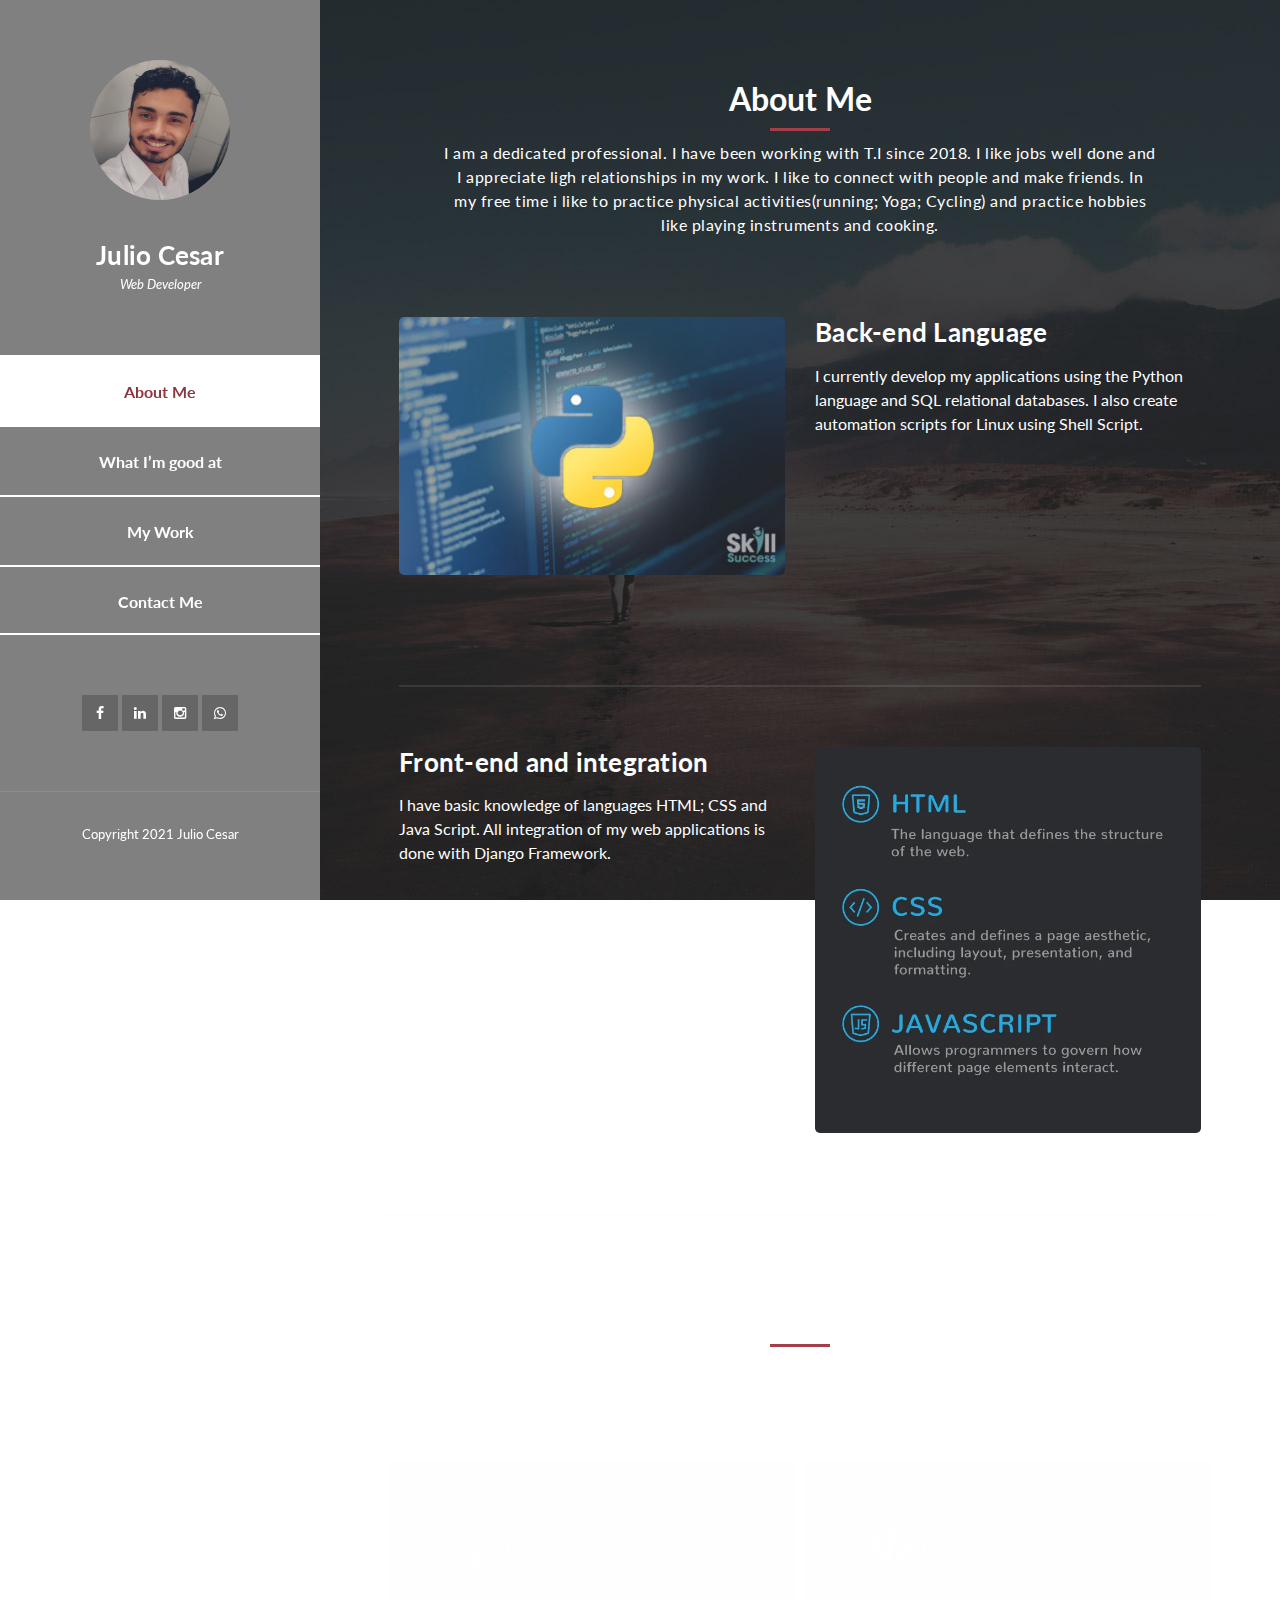
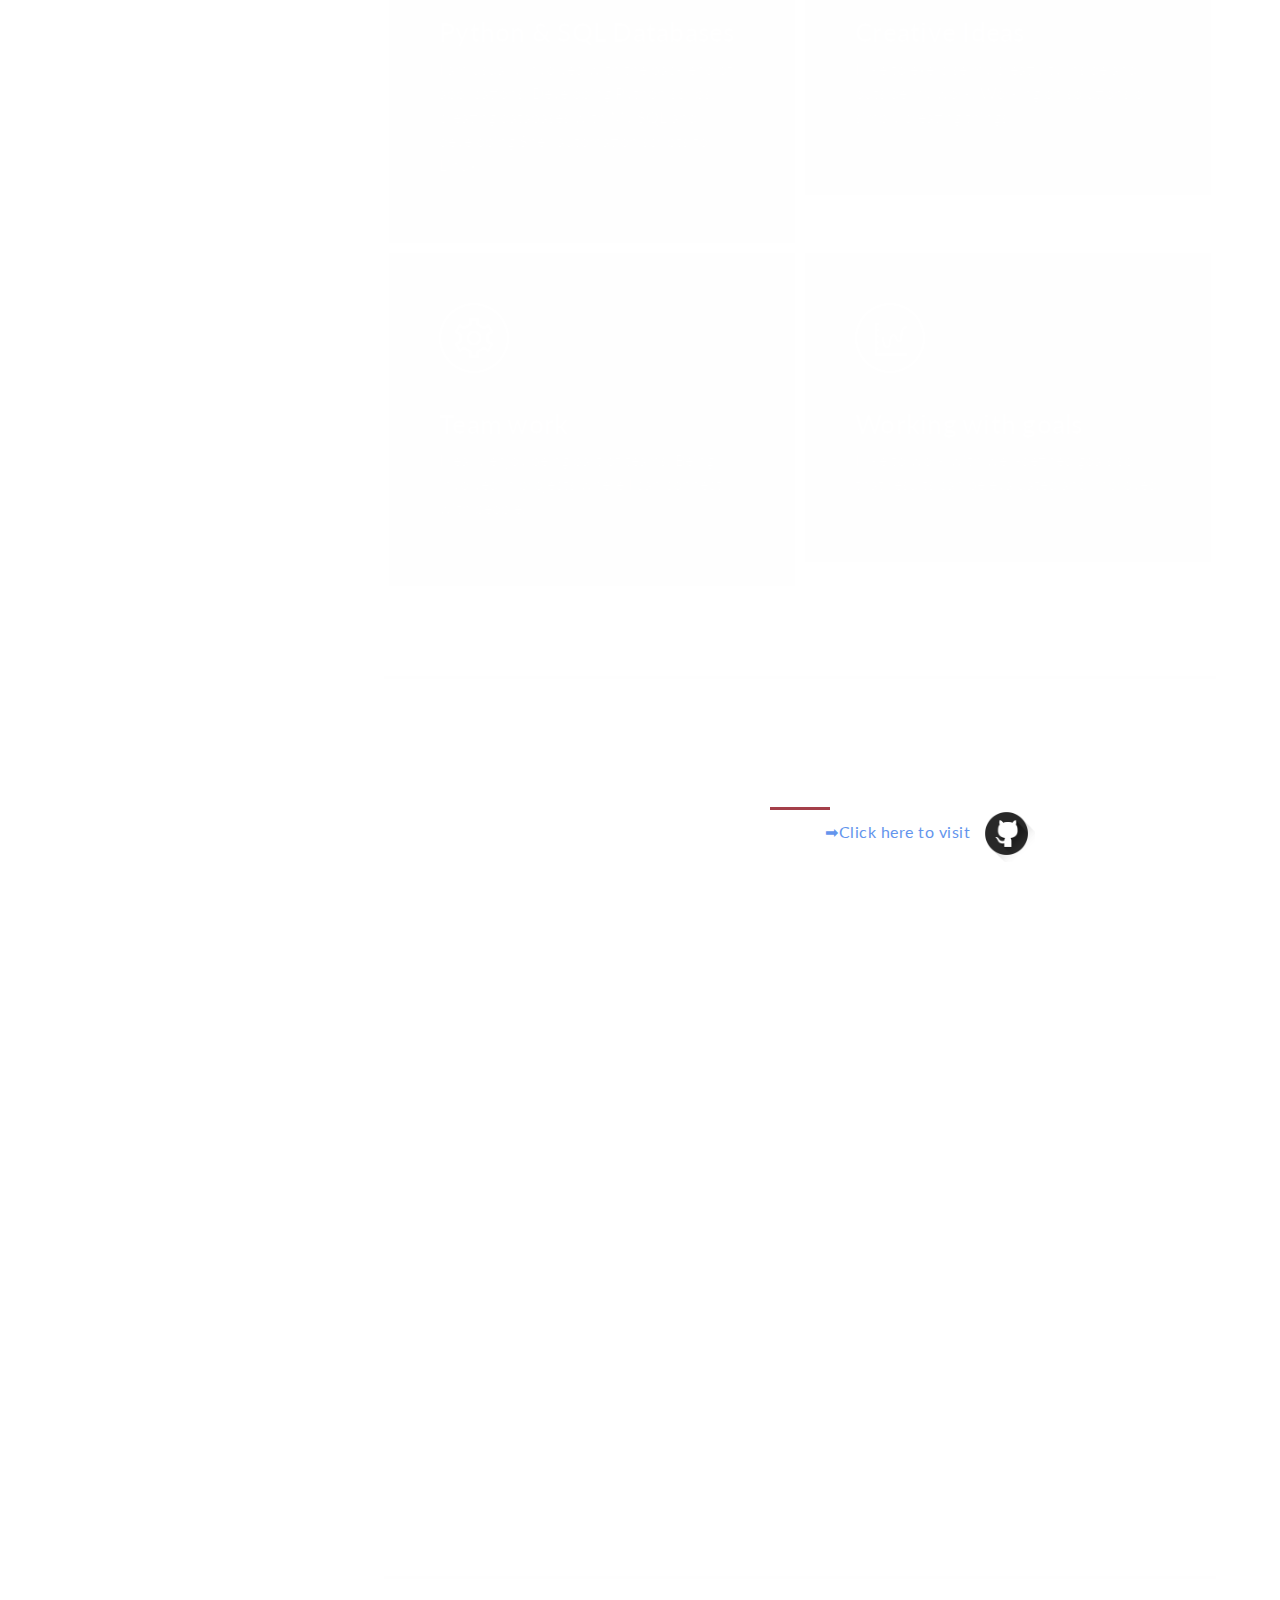
==== commit 0fd478aa: "Template changes implemented" ====
--- a/index.html
+++ b/index.html
@@ -189,8 +189,10 @@
             <h2>My Work</h2>
             <div class="line-dec"></div>
             <span
-              > Visit my GitHub and see all the projects I working: <a id='my-github' href='https://github.com/Julio1901'> 	&#10145;Click here to visit</a> <br/>
-              
+              > Visit my GitHub and see all the projects I working:<a id='my-github' href='https://github.com/Julio1901'> 	&#10145;Click here to visit</a> <br/>
+             <div class='github'>
+              <img src='assets/images/github.png'> 
+             </div>
               </br>
               <p>Some of the projects i did:</p> 
               <br/>
--- a/assets/css/templatemo-style.css
+++ b/assets/css/templatemo-style.css
@@ -319,6 +319,19 @@
     letter-spacing: 0.5px;
 }
 
+/*My contacts*/
+
+#my-github{
+  text-decoration: none;
+  color: #6495ED;
+}
+
+.github img{
+  width: 8%;
+  display: inline-block;
+  margin-left: 75%;
+  margin-top: -7%;
+}
 
 /* Buttons */
 
@@ -396,6 +409,12 @@
     padding-left: 5px;
     padding-right: 5px;
 }
+
+#databaseimage{
+  margin-left: 400px;
+  margin-top: 50px;
+}
+
 
 .service-item {
     margin-bottom: 10px;
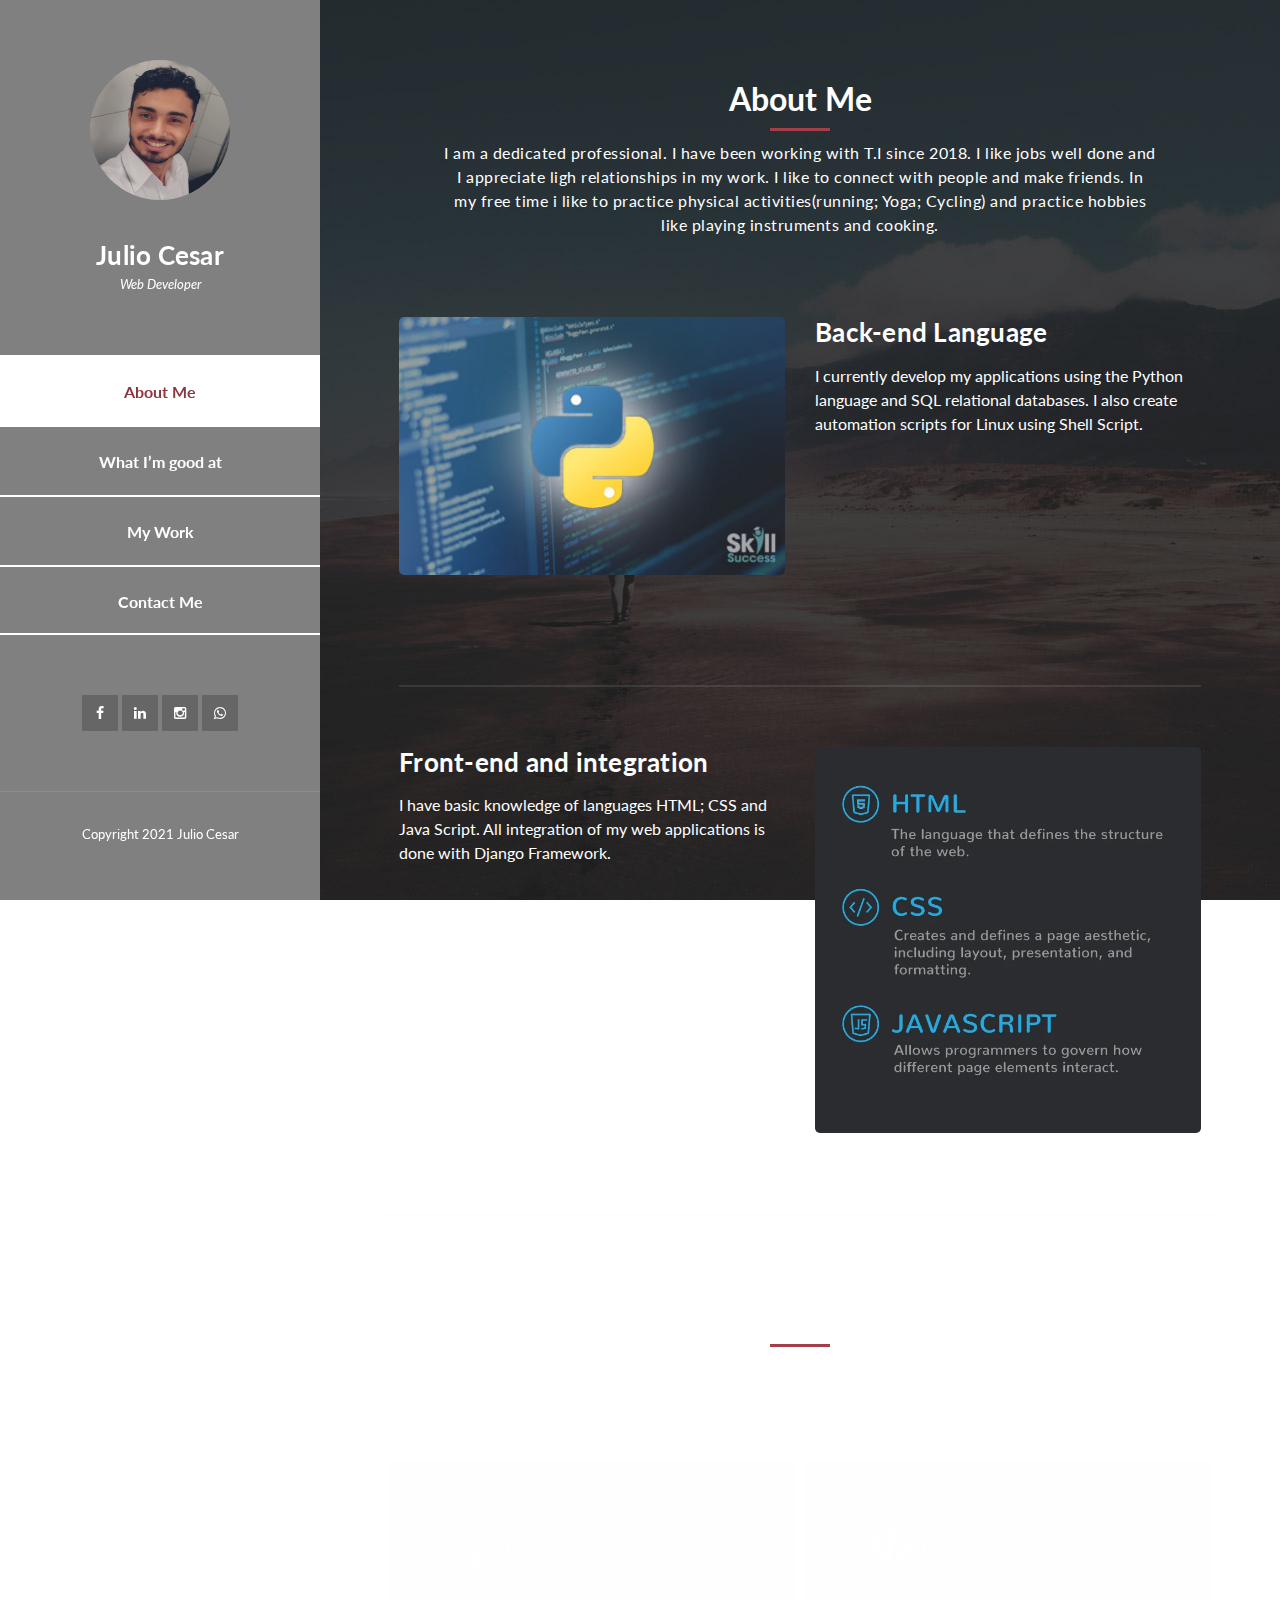
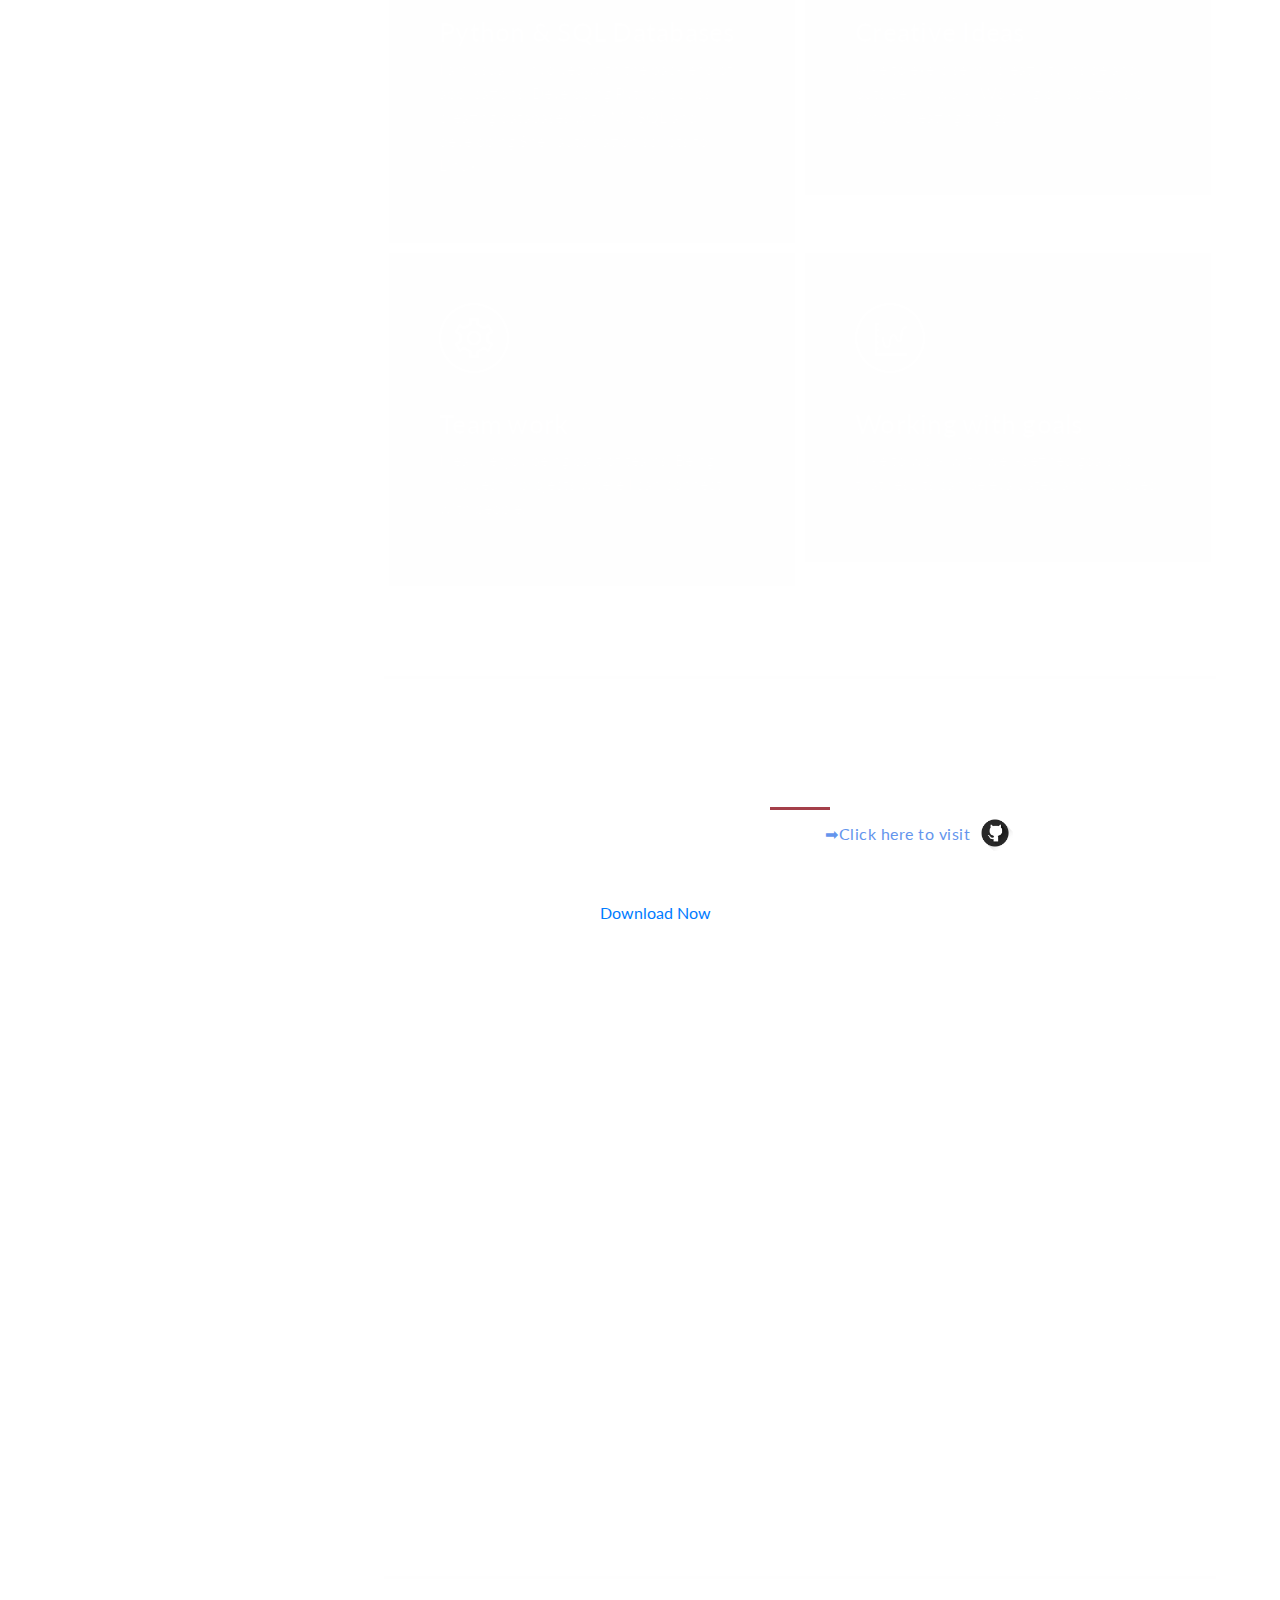
==== commit 692f61bc: "Changes github icon implemented" ====
--- a/index.html
+++ b/index.html
@@ -188,14 +188,14 @@
           <div class="section-heading">
             <h2>My Work</h2>
             <div class="line-dec"></div>
-            <span
-              > Visit my GitHub and see all the projects I working:<a id='my-github' href='https://github.com/Julio1901'> 	&#10145;Click here to visit</a> <br/>
-             <div class='github'>
-              <img src='assets/images/github.png'> 
+            <span> Visit my GitHub and see all the projects I working:<a id='my-github' href='https://github.com/Julio1901'> 	&#10145;Click here to visit<img id='github'src='assets/images/github.png'> </a> 
+              <br/>
              </div>
+             </span>
+             <span>Download my PDF CV here: <a href="assets/images/curriculum_julioCesar.pdf" download="curriculum_julioCesar.pdf">Download Now</a></span>
+              </br>
               </br>
               <p>Some of the projects i did:</p> 
-              <br/>
               </br>
               <p>1- Automation of network printing control administration with automation of sending alert e-mail.</p>
               </br>
--- a/assets/css/templatemo-style.css
+++ b/assets/css/templatemo-style.css
@@ -326,11 +326,12 @@
   color: #6495ED;
 }
 
-.github img{
-  width: 8%;
-  display: inline-block;
-  margin-left: 75%;
-  margin-top: -7%;
+#github{
+  width: 5%;
+  display: inline;
+  position: relative;
+  margin-left: 1%;
+  margin-top: -5px;
 }
 
 /* Buttons */
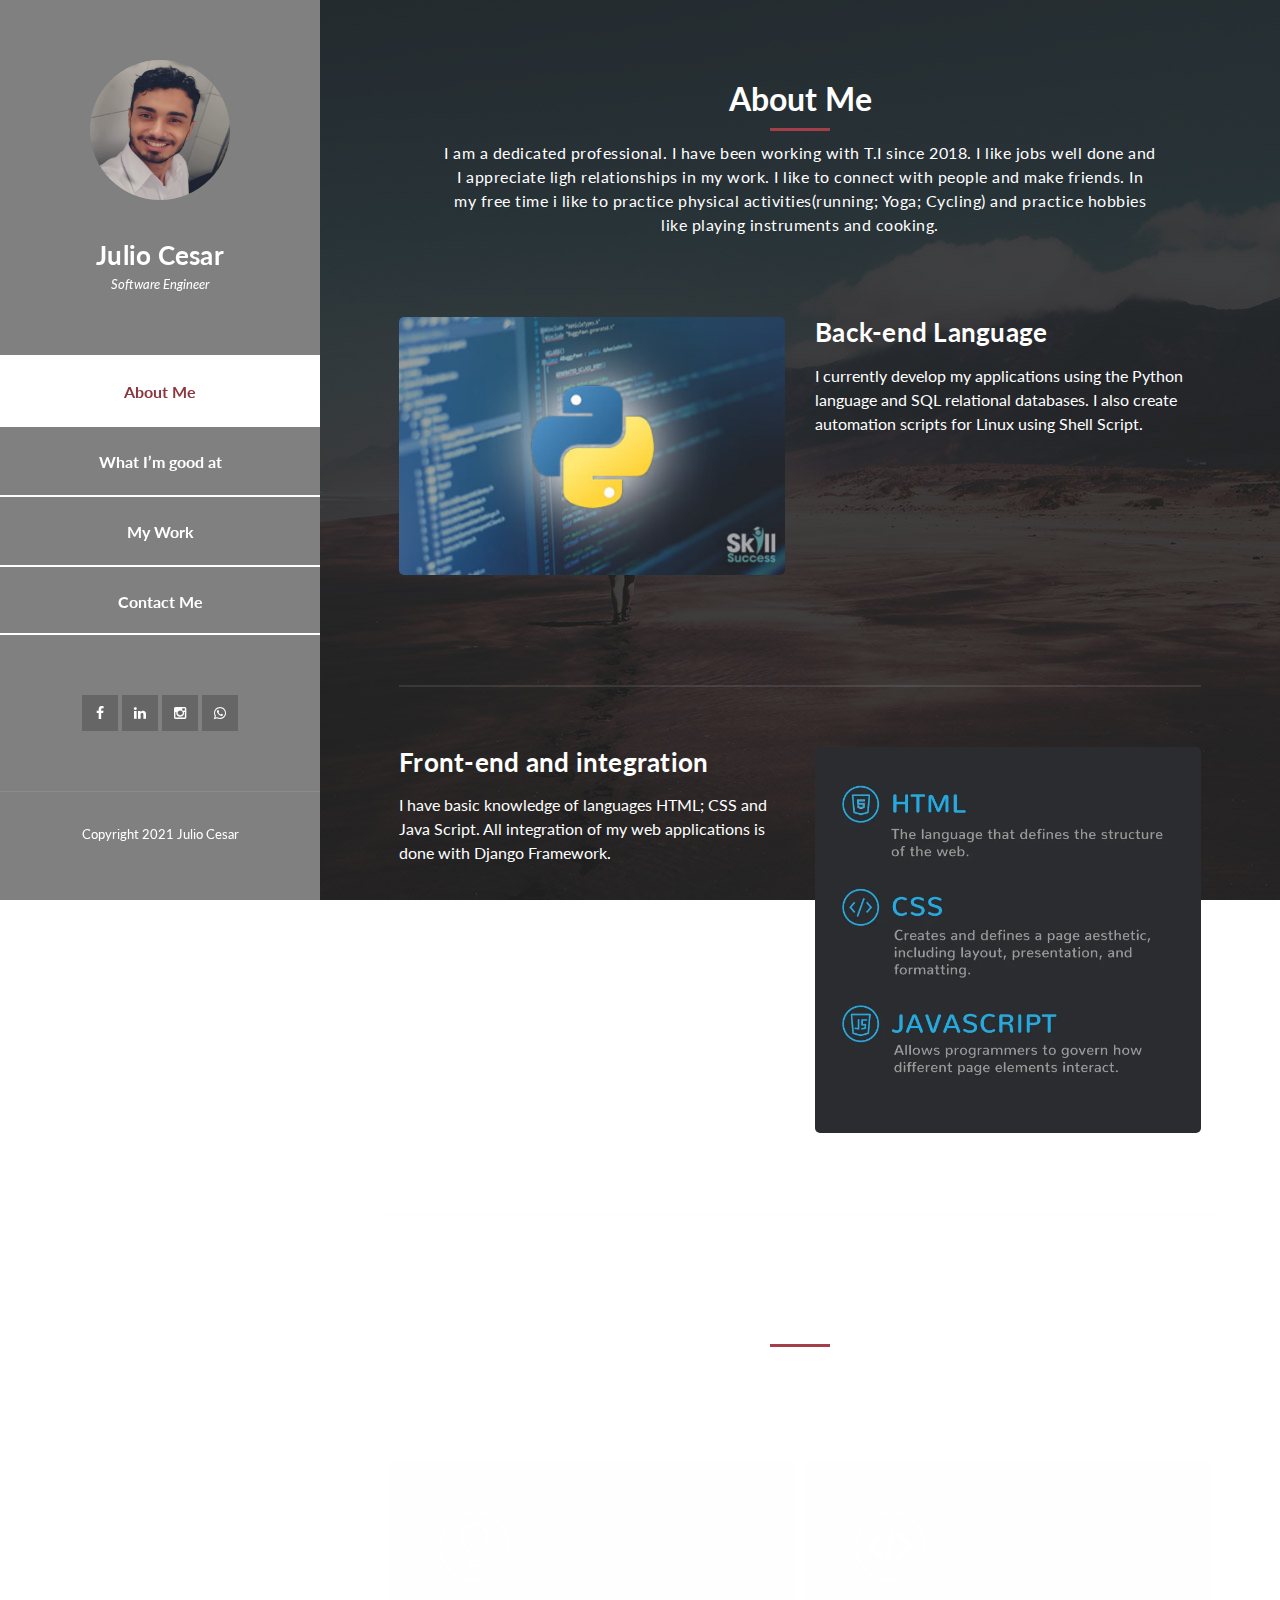
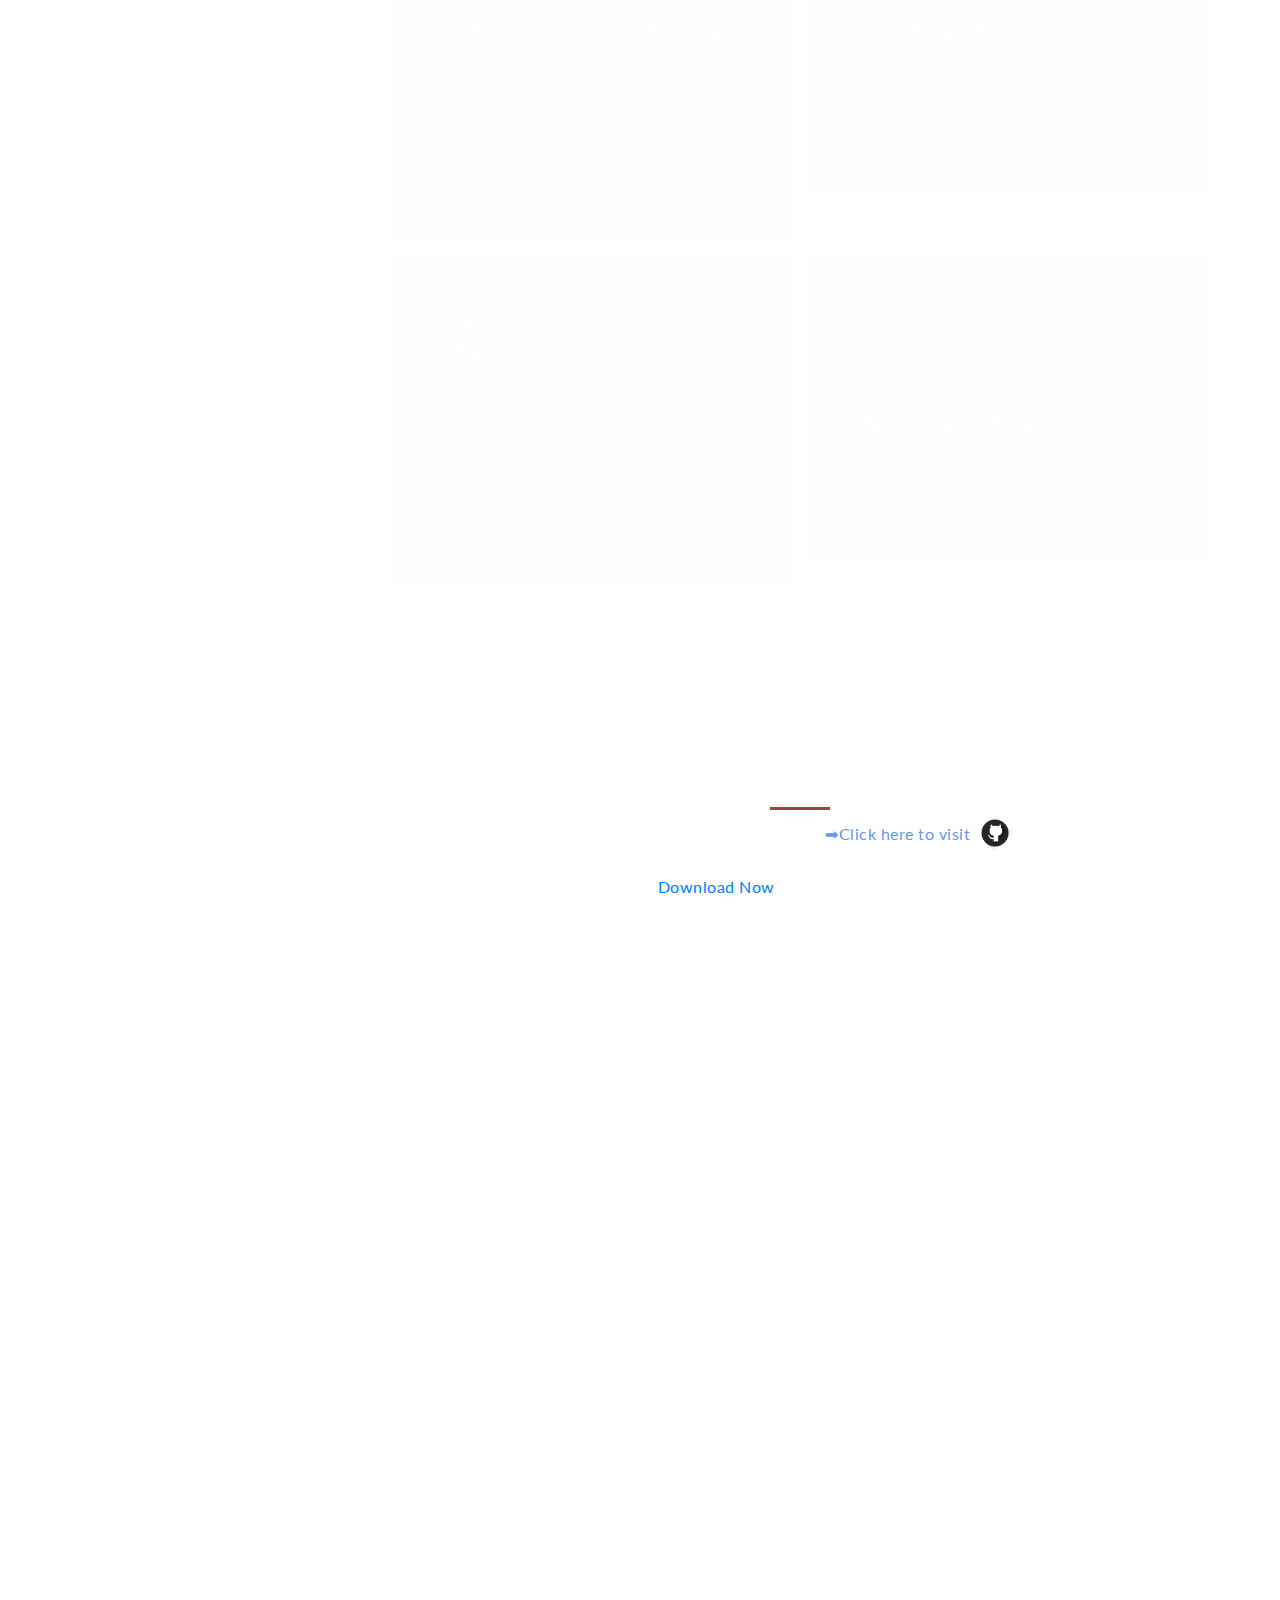
==== commit 8ea5b480: "Change description" ====
--- a/index.html
+++ b/index.html
@@ -41,7 +41,7 @@
             </div>
             <div class="author-content">
               <h4>Julio Cesar</h4>
-              <span>Web Developer</span>
+              <span>Software Engineer</span>
             </div>
             <nav class="main-nav" role="navigation">
               <ul class="main-menu">
@@ -52,7 +52,7 @@
               </ul>
             </nav>
             <div class="social-network">
-              <ul class="soial-icons">
+             <ul class="soial-icons">
                 <li>
                   <a href="https://www.facebook.com/profile.php?id=100055918913539"><i class="fa fa-facebook"></i></a>
                 </li>
@@ -60,7 +60,7 @@
                   <a href="https://www.linkedin.com/in/julio-cesar-6728b41b6/"><i class="fa fa-linkedin"></i></a>
                 </li>
                 <li>
-                  <a href="https://www.instagram.com/js.cesar42/"><i class="fa fa-instagram"></i></a>        
+                  <a href="https://www.instagram.com/js.cesar42/"><i class="fa fa-instagram"></i></a>     
                 </li>
                 <li>
                   <a href='https://api.whatsapp.com/send?phone=5511981669628&text=Ol%C3%A1%2C%20estou%20entrando%20em%20contato%20atrav%C3%A9s%20de%20seu%20portf%C3%B3lio.%20%20'><i class="fa fa-whatsapp"></i></a>
@@ -89,7 +89,6 @@
                 <div class="left-image">
                   <img src="assets/images/python.jpg" alt="" />
                   <img id="databaseimage" src="assets/images/database.jpg" alt="" />
-
                 </div>
               </div>
               <div class="col-md-6">
@@ -188,23 +187,28 @@
           <div class="section-heading">
             <h2>My Work</h2>
             <div class="line-dec"></div>
-            <span> Visit my GitHub and see all the projects I working:<a id='my-github' href='https://github.com/Julio1901'> 	&#10145;Click here to visit<img id='github'src='assets/images/github.png'> </a> 
-              <br/>
-             </div>
-             </span>
-             <span>Download my PDF CV here: <a href="assets/images/curriculum_julioCesar.pdf" download="curriculum_julioCesar.pdf">Download Now</a></span>
+            <span
+              > Visit my GitHub and see all the projects I working: <a id='my-github' href='https://github.com/Julio1901'> 	&#10145;Click here to visit</a><img id='github'src='assets/images/github.png'> </a> 
               </br>
               </br>
-              <p>Some of the projects i did:</p> 
+
+              <span>Download my PDF CV here: <a href="assets/images/curriculum_julioCesar.pdf" download="curriculum_julioCesar.pdf">Download Now</a></span>
               </br>
+              </br> 
+              </br>
+              
+              Some of the projects i did: <br/>
+              
+              </br>
+              
               <p>1- Automation of network printing control administration with automation of sending alert e-mail.</p>
-              </br>
+              
               <p>2- Web Scraping of weather page with automation of sending e-mails with weather forecast.</p>
-              </br>
+              
               <p>3- Website development for Mogi Idependent football team</p>
-              </br>
+              
               <p>4- Creation of news blog with administrator interface for handling posts and users.</p>
-              </br>
+              
               <p>5- System for personal control of electronic timekeeping schedules</p>
 
 
@@ -376,12 +380,9 @@
           <div class="section-heading">
             <h2>Contact Me</h2>
             <div class="line-dec"></div>
-            <span>Click on the icons on the left and contact me! Or send an email to <b><u><i>software.julioc@gmail.com</i></u></b>  </span
-            >
-         </div>
-        </div>
-      </section>
-    </div>
+            <span>Click on the icons on the left and contact me! Or send an email to <b><u><i>software.julioc@gmail.com</i></u></b>  </span>
+          </div>
+
 
     <!-- Scripts -->
     <!-- Bootstrap core JavaScript -->
